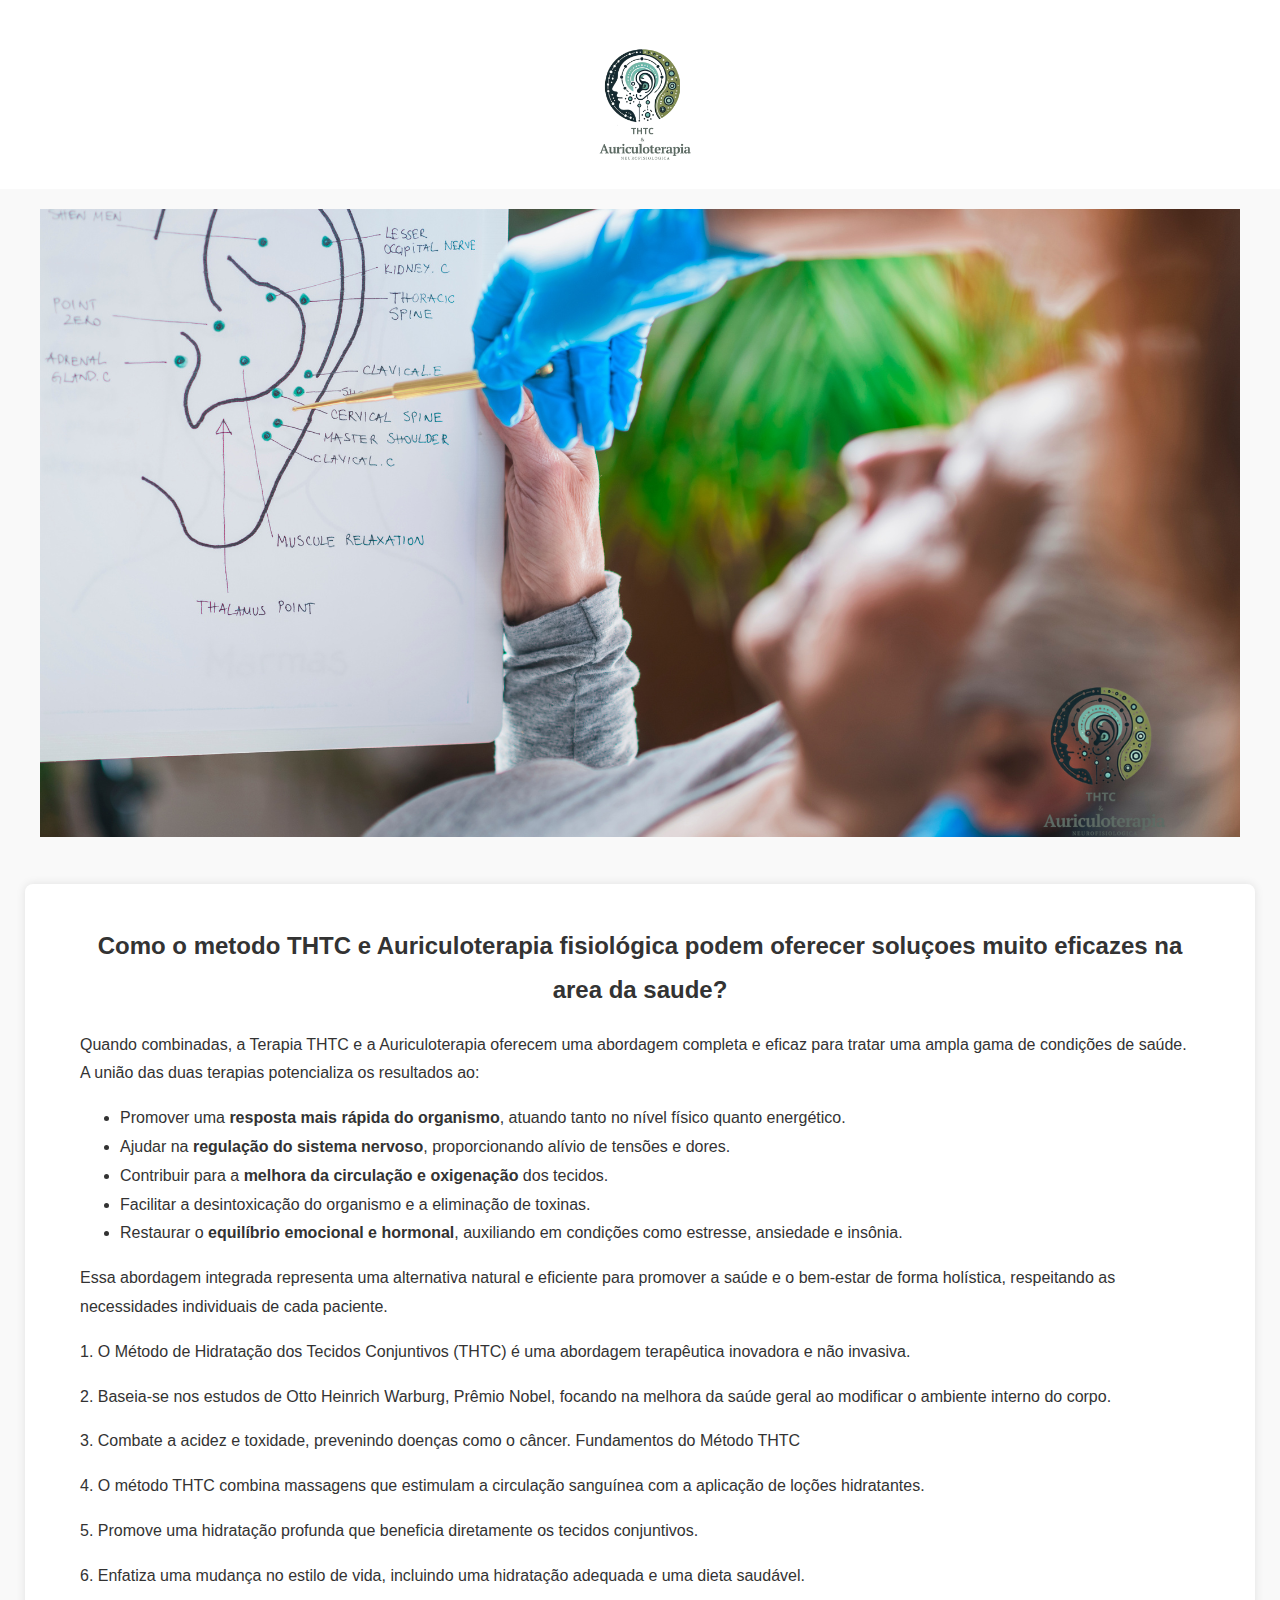
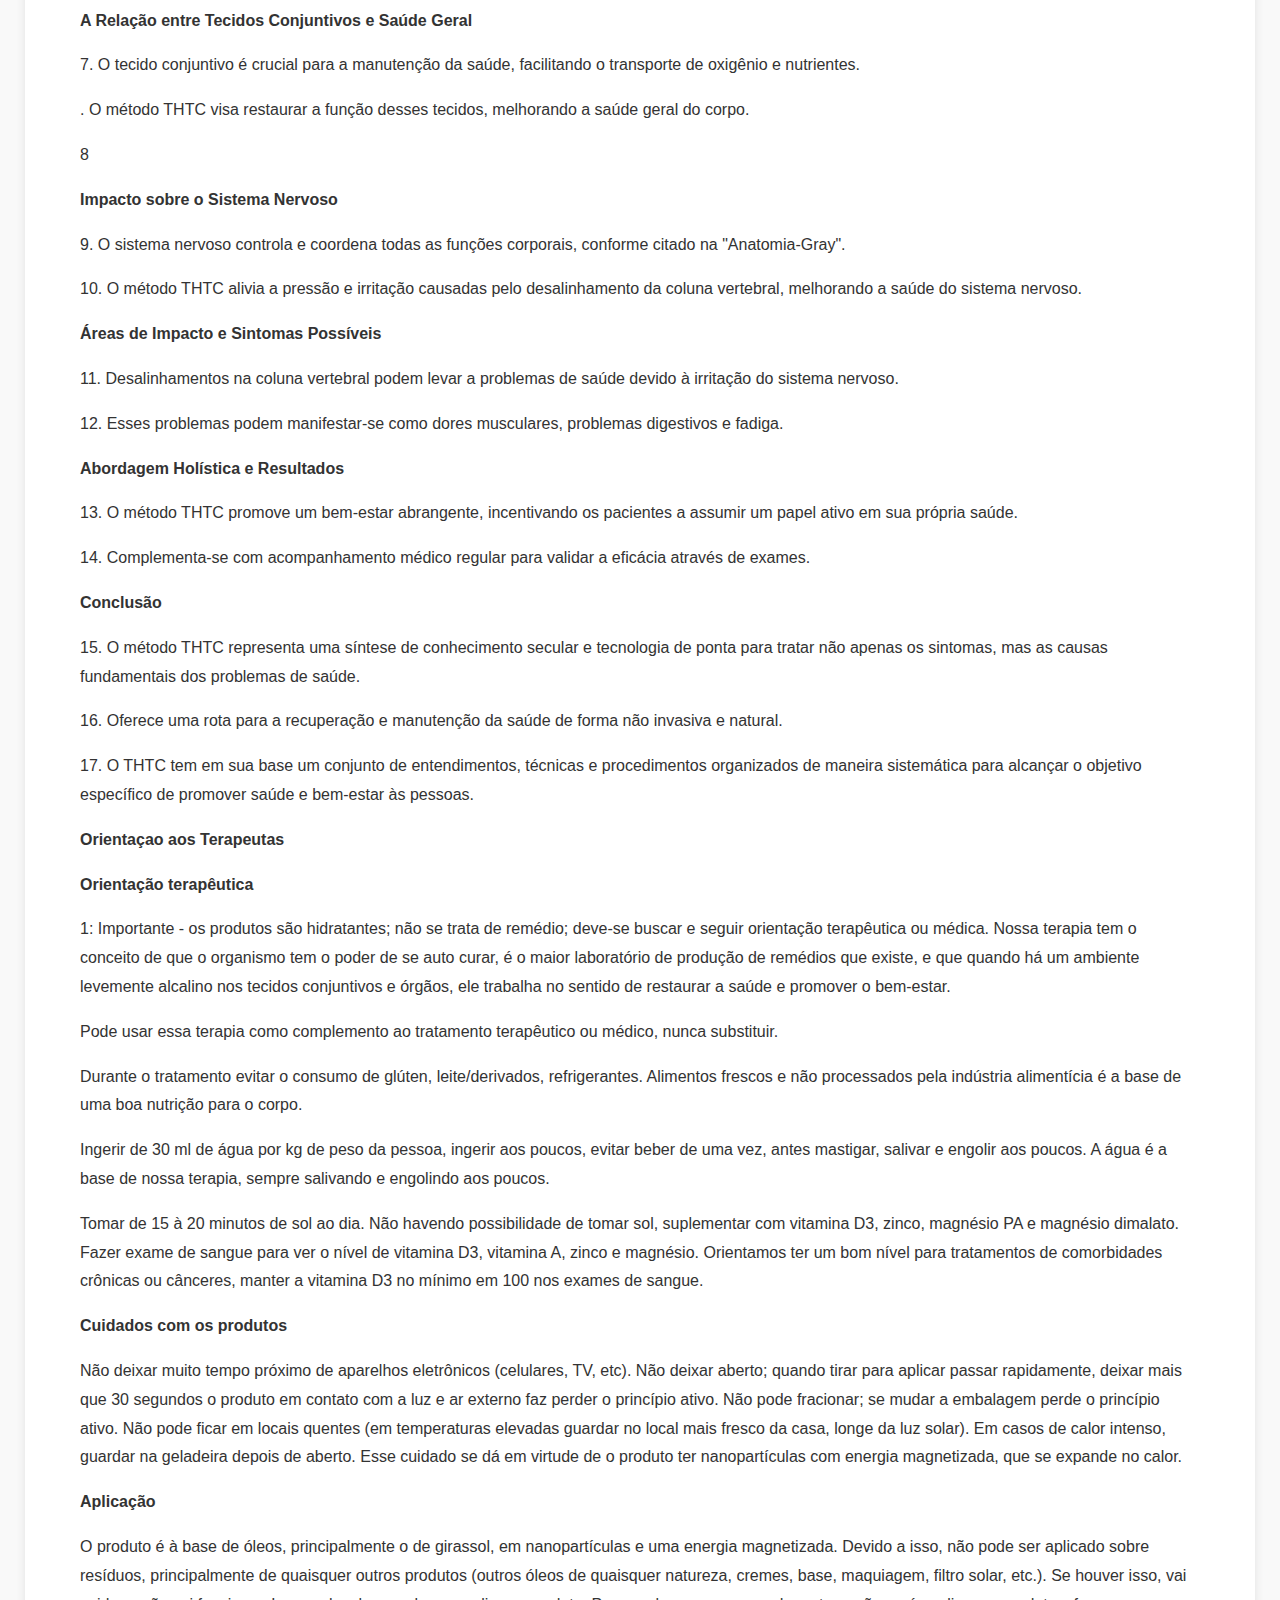
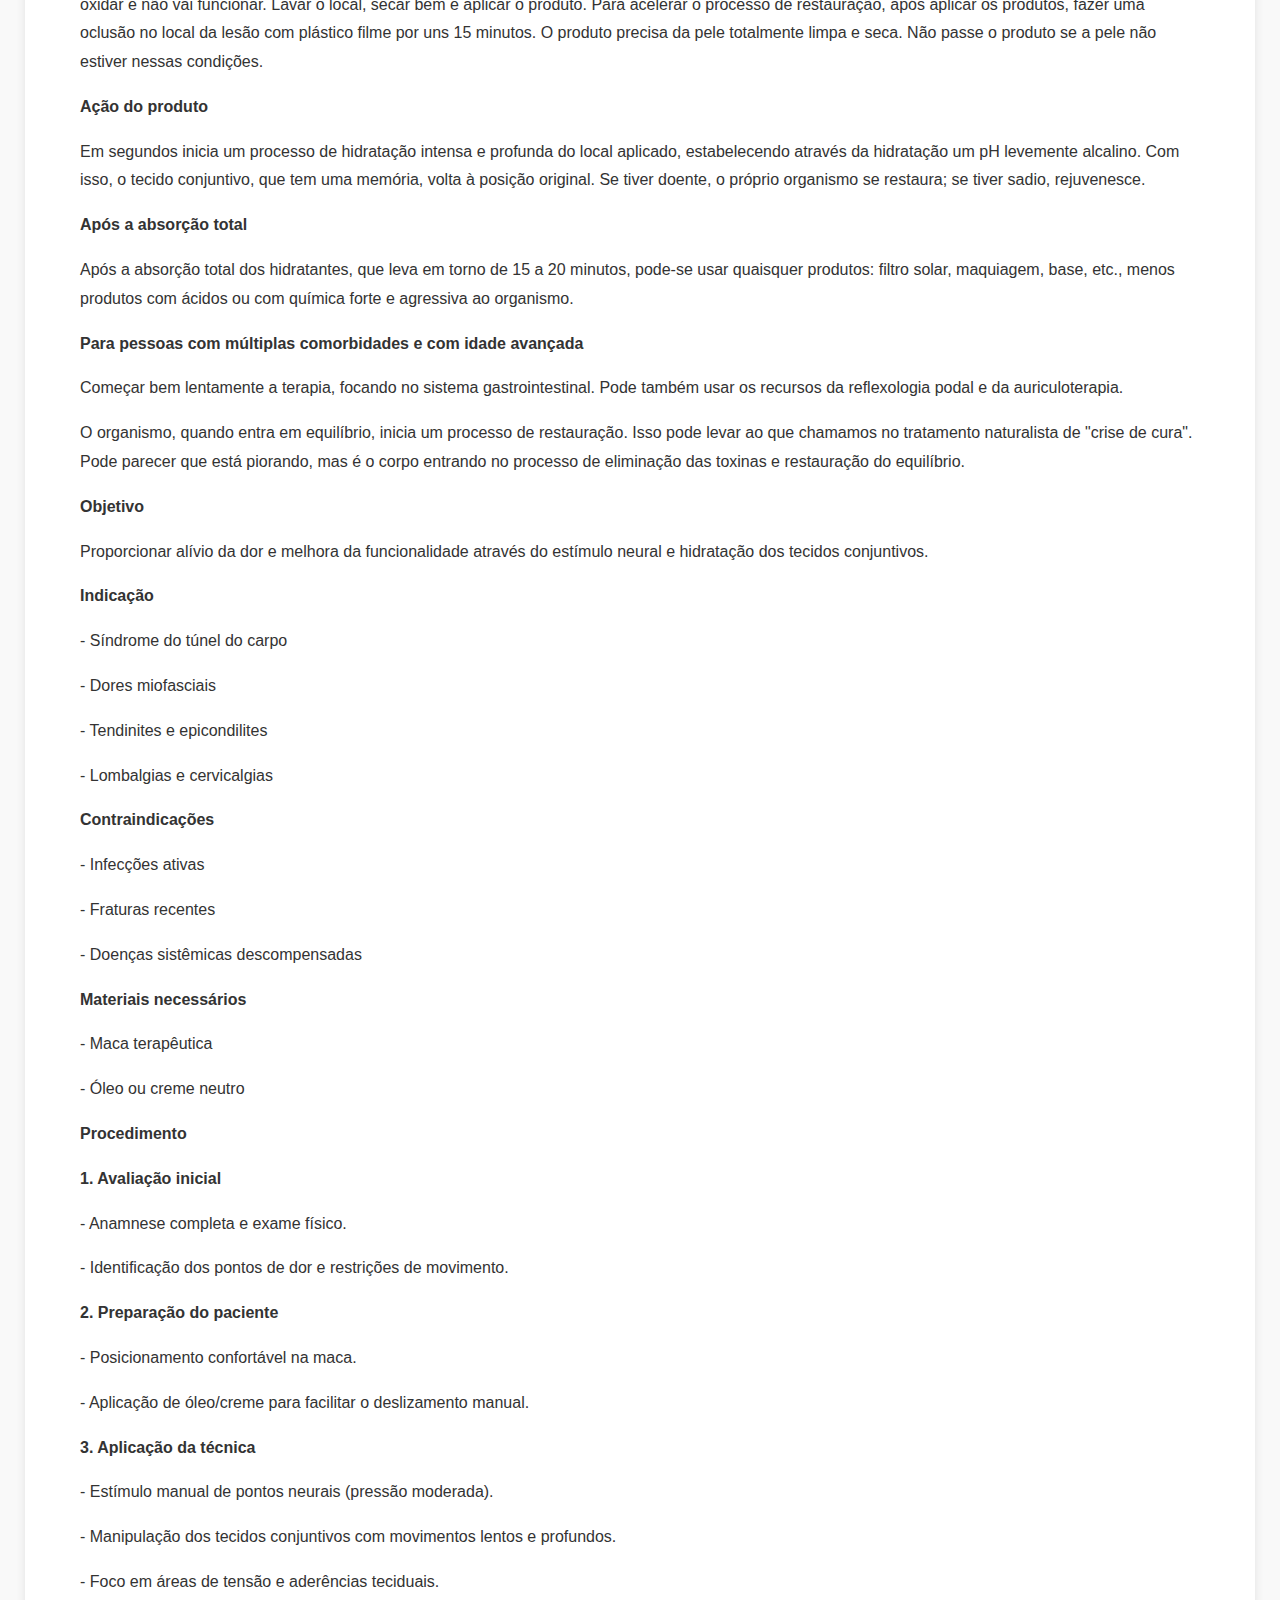
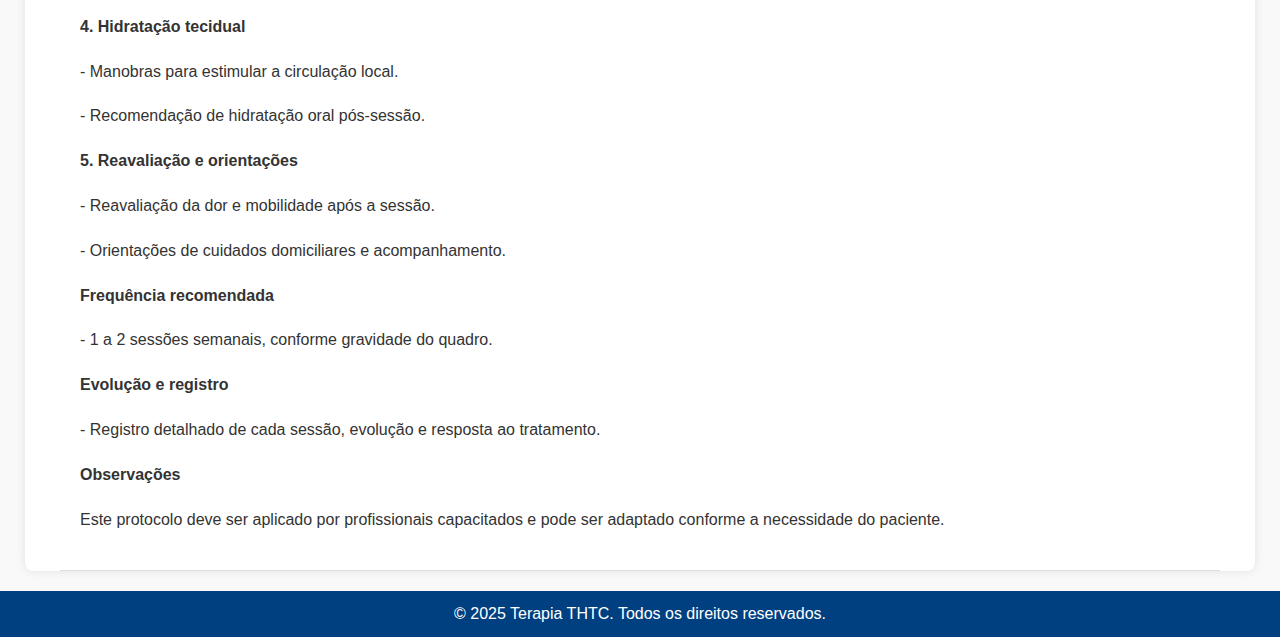
==== index.html @ 4619d81d "Atualizando rotas e criando pastas" ====
<!DOCTYPE html>
<html lang="pt-BR">

<head>
    <meta charset="UTF-8">
    <meta name="viewport" content="width=device-width, initial-scale=1.0">
    <title>Terapia THTC</title>
    <link rel="stylesheet" href="assets/css/styles.css">
</head>

<body>
    <header>
        <div class="banner">
            <img src="assets/imagens/logo.png" alt="Logo THTC">
        </div>
    </header>

    <div class="menu-toggle" onclick="toggleMenu()">&#9776;</div>


    <nav class="menu">
        <ul>
            <li><a href="https://sednembcn.github.io/thtc/">Home</a></li>
            <li><a href="https://sednembcn.github.io/thtc/saude-da-mulher.html">Saúde da Mulher</a>
                <ul>
                    <li><a href="https://sednembcn.github.io/thtc/saude-da-mulher/endometriose.html">Endometriose</a>
                    </li>
                    <li><a href="https://sednembcn.github.io/thtc/saude-da-mulher/cisto-na-mama.html">Cisto na Mama</a>
                    </li>
                    <li><a href="https://sednembcn.github.io/thtc/saude-da-mulher/queda-de-cabelo.html">Queda de
                            Cabelo</a></li>
                    <li><a href="https://sednembcn.github.io/thtc/saude-da-mulher/melasma.html">Melasma</a></li>
                </ul>
            </li>
            <li><a href="https://sednembcn.github.io/thtc/condicoes-respiratorias.html">Condições Respiratórias</a>
                <ul>
                    <li><a href="https://sednembcn.github.io/thtc/condicoes-respiratorias/sinusite.html">Sinusite</a>
                    </li>
                    <li><a href="https://sednembcn.github.io/thtc/condicoes-respiratorias/asmas.html">Asma</a></li>
                    <li><a href="https://sednembcn.github.io/thtc/condicoes-respiratorias/bronquite.html">Bronquite</a>
                    </li>
                </ul>
            </li>
            <li><a href="https://sednembcn.github.io/thtc/saude-mental.html">Saude Mental</a>
                <ul>
                    <li><a href="https://sednembcn.github.io/saude-mental/tdah.html">TDAH</a></li>
                    <li><a href="https://sednembcn.github.io/thtc/autista.html">Autismo</a></li>

                </ul>
            </li>
            <li><a href="https://sednembcn.github.io/thtc/saude-digestiva.html">Saude Digestiva</a>
                <ul>
                    <li><a href="https://sednembcn.github.io/saude-digestiva/estomago.html">Estômago</a></li>
                    <li><a href="https://sednembcn.github.io/saude-digestiva/intestino.html">Intestino</a></li>
                    <li><a href="https://sednembcn.github.io/saude-digestiva/rins.html">Rins</a></li>

                </ul>
            </li>
            <li><a href="https://sednembcn.github.io/thtc/condicoes-neurologicas.html">Condições Neurológicas</a>
                <ul>
                    <li><a href="https://sednembcn.github.io/thtc/condicoes-neurologicas/neuropatia-periferica.html">Neuropatia
                            Periférica</a>
                    </li>

                    <li><a href="https://sednembcn.github.io/thtc/condicoes-neurologicas/spr.html">Síndrome da Pessoa
                            Rigida</a></li>
                </ul>
            </li>
            <li><a href="https://sednembcn.github.io/thtc/musculoesqueleticas.html">Musculoesqueléticas</a>
                <ul>
                    <li><a href="https://sednembcn.github.io/thtc/musculoesqueleticas/bursite.html">Bursite</a></li>
                    <li><a href="https://sednembcn.github.io/thtc/musculoesqueleticas/tunel-do-carpo.html">Túnel do
                            Carpo</a></li>
                    <li><a href="https://sednembcn.github.io/thtc/musculoesqueleticas/artrite.html">Artrite</a></li>

                </ul>
            </li>
        </ul>
    </nav>

    <div class="banner_home">
        <div class="banner_img">
            <img src="assets/imagens/banner-home.png" alt="banner-auriculoterapia">
            <div class="banner_text">
                <h1>THTC & Auriculoterapia Fisiológica</h1>
            </div>
        </div>
    </div>
    <main>

        <section class="intro">
            <h2>Como o metodo THTC e Auriculoterapia fisiológica podem oferecer soluçoes muito eficazes na area
                da saude?</h2>

            <p>Quando combinadas, a Terapia THTC e a Auriculoterapia oferecem uma abordagem completa e eficaz para
                tratar uma ampla gama de condições de saúde. A união das duas terapias potencializa os resultados ao:
            </p>

            <ul>
                <li>Promover uma <strong>resposta mais rápida do organismo</strong>, atuando tanto no nível físico
                    quanto energético.</li>
                <li>Ajudar na <strong>regulação do sistema nervoso</strong>, proporcionando alívio de tensões e dores.
                </li>
                <li>Contribuir para a <strong>melhora da circulação e oxigenação</strong> dos tecidos.</li>
                <li>Facilitar a desintoxicação do organismo e a eliminação de toxinas.</li>
                <li>Restaurar o <strong>equilíbrio emocional e hormonal</strong>, auxiliando em condições como estresse,
                    ansiedade e insônia.</li>
            </ul>

            <p>Essa abordagem integrada representa uma alternativa natural e eficiente para promover a saúde e o
                bem-estar de forma holística, respeitando as necessidades individuais de cada paciente.</p>
            <p>1. O Método de Hidratação dos Tecidos Conjuntivos (THTC) é uma abordagem terapêutica
                inovadora e não invasiva. </p>
            <p>2. Baseia-se nos estudos de Otto Heinrich Warburg, Prêmio Nobel, focando na melhora da
                saúde geral ao modificar o ambiente interno do corpo.</p>
            <p> 3. Combate a acidez e toxidade, prevenindo doenças como o câncer.
                Fundamentos do Método THTC</p>
            <p> 4. O método THTC combina massagens que estimulam a circulação sanguínea com a
                aplicação de loções hidratantes.</p>
            <p>5. Promove uma hidratação profunda que beneficia diretamente os tecidos conjuntivos.</p>
            <p>6. Enfatiza uma mudança no estilo de vida, incluindo uma hidratação adequada e uma dieta
                saudável.</p>

            <p><strong>A Relação entre Tecidos Conjuntivos e Saúde Geral</strong></p>
            <p>7. O tecido conjuntivo é crucial para a manutenção da saúde, facilitando o transporte de
                oxigênio e nutrientes.</p>
            <p>. O método THTC visa restaurar a função desses tecidos, melhorando a saúde geral do
                corpo.</p>8
            <p><strong>Impacto sobre o Sistema Nervoso</strong></p>
            <p>9. O sistema nervoso controla e coordena todas as funções corporais, conforme citado na
                "Anatomia-Gray".</p>
            <p>10. O método THTC alivia a pressão e irritação causadas pelo desalinhamento da coluna
                vertebral, melhorando a saúde do sistema nervoso.</p>
            <p><strong>Áreas de Impacto e Sintomas Possíveis</strong></p>
            <p>11. Desalinhamentos na coluna vertebral podem levar a problemas de saúde devido à
                irritação do sistema nervoso.</p>
            <p>12. Esses problemas podem manifestar-se como dores musculares, problemas digestivos e
                fadiga.</p>
            <p><strong>Abordagem Holística e Resultados</strong></p>
            <p>13. O método THTC promove um bem-estar abrangente, incentivando os pacientes a
                assumir um papel ativo em sua própria saúde.</p>
            <p>14. Complementa-se com acompanhamento médico regular para validar a eficácia através
                de exames.</p>
            <p><strong>Conclusão</strong></p>
            <p>15. O método THTC representa uma síntese de conhecimento secular e tecnologia de ponta
                para tratar não apenas os sintomas, mas as causas fundamentais dos problemas de saúde.</p>
            <p>16. Oferece uma rota para a recuperação e manutenção da saúde de forma não invasiva e
                natural.</p>
            <p>17. O THTC tem em sua base um conjunto de entendimentos, técnicas e procedimentos
                organizados de maneira sistemática para alcançar o objetivo específico de promover saúde
                e bem-estar às pessoas.</p>
            <p><strong>Orientaçao aos Terapeutas</strong></p>
            <p><strong>Orientação terapêutica</strong></p>

            <p>1: Importante - os produtos são hidratantes; não se trata de remédio; deve-se buscar e seguir orientação
                terapêutica ou médica. Nossa terapia tem o conceito de que o organismo tem o poder de se auto curar, é o
                maior laboratório de produção de remédios que existe, e que quando há um ambiente levemente alcalino nos
                tecidos conjuntivos e órgãos, ele trabalha no sentido de restaurar a saúde e promover o bem-estar.</p>

            <p>Pode usar essa terapia como complemento ao tratamento terapêutico ou médico, nunca substituir.</p>

            <p>Durante o tratamento evitar o consumo de glúten, leite/derivados, refrigerantes. Alimentos frescos e não
                processados pela indústria alimentícia é a base de uma boa nutrição para o corpo.</p>

            <p>Ingerir de 30 ml de água por kg de peso da pessoa, ingerir aos poucos, evitar beber de uma vez, antes
                mastigar, salivar e engolir aos poucos. A água é a base de nossa terapia, sempre salivando e engolindo
                aos poucos.</p>

            <p>Tomar de 15 à 20 minutos de sol ao dia. Não havendo possibilidade de tomar sol, suplementar com vitamina
                D3, zinco, magnésio PA e magnésio dimalato. Fazer exame de sangue para ver o nível de vitamina D3,
                vitamina A, zinco e magnésio. Orientamos ter um bom nível para tratamentos de comorbidades crônicas ou
                cânceres, manter a vitamina D3 no mínimo em 100 nos exames de sangue.</p>

            <p><strong>Cuidados com os produtos</strong></p>

            <p>Não deixar muito tempo próximo de aparelhos eletrônicos (celulares, TV, etc). Não deixar aberto; quando
                tirar para aplicar passar rapidamente, deixar mais que 30 segundos o produto em contato com a luz e ar
                externo faz perder o princípio ativo. Não pode fracionar; se mudar a embalagem perde o princípio ativo.
                Não pode ficar em locais quentes (em temperaturas elevadas guardar no local mais fresco da casa, longe
                da luz solar). Em casos de calor intenso, guardar na geladeira depois de aberto. Esse cuidado se dá em
                virtude de o produto ter nanopartículas com energia magnetizada, que se expande no calor.</p>

            <p><strong>Aplicação</strong></p>

            <p>O produto é à base de óleos, principalmente o de girassol, em nanopartículas e uma energia magnetizada.
                Devido a isso, não pode ser aplicado sobre resíduos, principalmente de quaisquer outros produtos (outros
                óleos de quaisquer natureza, cremes, base, maquiagem, filtro solar, etc.). Se houver isso, vai oxidar e
                não vai funcionar. Lavar o local, secar bem e aplicar o produto. Para acelerar o processo de
                restauração, após aplicar os produtos, fazer uma oclusão no local da lesão com plástico filme por uns 15
                minutos. O produto precisa da pele totalmente limpa e seca. Não passe o produto se a pele não estiver
                nessas condições.</p>

            <p><strong>Ação do produto</strong></p>

            <p>Em segundos inicia um processo de hidratação intensa e profunda do local aplicado, estabelecendo através
                da hidratação um pH levemente alcalino. Com isso, o tecido conjuntivo, que tem uma memória, volta à
                posição original. Se tiver doente, o próprio organismo se restaura; se tiver sadio, rejuvenesce.</p>

            <p><strong>Após a absorção total</strong></p>

            <p>Após a absorção total dos hidratantes, que leva em torno de 15 a 20 minutos, pode-se usar quaisquer
                produtos: filtro solar, maquiagem, base, etc., menos produtos com ácidos ou com química forte e
                agressiva ao organismo.</p>

            <p><strong>Para pessoas com múltiplas comorbidades e com idade avançada</strong></p>

            <p>Começar bem lentamente a terapia, focando no sistema gastrointestinal. Pode também usar os recursos da
                reflexologia podal e da auriculoterapia.</p>

            <p>O organismo, quando entra em equilíbrio, inicia um processo de restauração. Isso pode levar ao que
                chamamos no tratamento naturalista de "crise de cura". Pode parecer que está piorando, mas é o corpo
                entrando no processo de eliminação das toxinas e restauração do equilíbrio.</p>

            <p><strong>Objetivo</strong></p>

            <p>Proporcionar alívio da dor e melhora da funcionalidade através do estímulo neural e hidratação dos
                tecidos conjuntivos.</p>

            <p><strong>Indicação</strong></p>

            <p>- Síndrome do túnel do carpo</p>
            <p>- Dores miofasciais</p>
            <p>- Tendinites e epicondilites</p>
            <p>- Lombalgias e cervicalgias</p>

            <p><strong>Contraindicações</strong></p>

            <p>- Infecções ativas</p>
            <p>- Fraturas recentes</p>
            <p>- Doenças sistêmicas descompensadas</p>

            <p><strong>Materiais necessários</strong></p>

            <p>- Maca terapêutica</p>
            <p>- Óleo ou creme neutro</p>

            <p><strong>Procedimento</strong></p>

            <p><strong>1. Avaliação inicial</strong></p>
            <p>- Anamnese completa e exame físico.</p>
            <p>- Identificação dos pontos de dor e restrições de movimento.</p>

            <p><strong>2. Preparação do paciente</strong></p>
            <p>- Posicionamento confortável na maca.</p>
            <p>- Aplicação de óleo/creme para facilitar o deslizamento manual.</p>

            <p><strong>3. Aplicação da técnica</strong></p>
            <p>- Estímulo manual de pontos neurais (pressão moderada).</p>
            <p>- Manipulação dos tecidos conjuntivos com movimentos lentos e profundos.</p>
            <p>- Foco em áreas de tensão e aderências teciduais.</p>

            <p><strong>4. Hidratação tecidual</strong></p>
            <p>- Manobras para estimular a circulação local.</p>
            <p>- Recomendação de hidratação oral pós-sessão.</p>

            <p><strong>5. Reavaliação e orientações</strong></p>
            <p>- Reavaliação da dor e mobilidade após a sessão.</p>
            <p>- Orientações de cuidados domiciliares e acompanhamento.</p>

            <p><strong>Frequência recomendada</strong></p>

            <p>- 1 a 2 sessões semanais, conforme gravidade do quadro.</p>

            <p><strong>Evolução e registro</strong></p>

            <p>- Registro detalhado de cada sessão, evolução e resposta ao tratamento.</p>

            <p><strong>Observações</strong></p>

            <p>Este protocolo deve ser aplicado por profissionais capacitados e pode ser adaptado conforme a necessidade
                do paciente.</p>

        </section>
    </main>



    <footer>
        <p>© 2025 Terapia THTC. Todos os direitos reservados.</p>
    </footer>

    <script>
        function toggleMenu() {
            var menu = document.querySelector('nav ul');
            menu.classList.toggle('active'); // Alterna a classe 'active' para mostrar/ocultar o menu
        }

        // Adiciona evento de clique para os links do menu
        document.querySelectorAll('nav ul li > a').forEach(item => {
            item.addEventListener('click', function (event) {
                // Previne o comportamento padrão do link
                event.preventDefault();

                // Fecha outros submenus
                document.querySelectorAll('nav ul li').forEach(li => {
                    if (li !== this.parentElement) {
                        li.classList.remove('active');
                    }
                });

                // Alterna a classe 'active' para o submenu atual
                const submenu = this.nextElementSibling;
                if (submenu) {
                    this.parentElement.classList.toggle('active');
                }
            });
        });
    </script>

</body>

</html>
---- assets/css/styles.css ----
/* Estilo global */
body {
    font-family: Arial, sans-serif;
    margin: 0;
    padding: 0;
    line-height: 1.6;
    color: #333;
    background-color: #f9f9f9;
}

h1,
h2 {
    text-align: center;
}

/* Seções */
section.intro {
    margin: 20px;
    line-height: 1.8;
}

/* Cabeçalho */
header {
    background-color: #ffffff;
    padding: 20px 10px;
    text-align: center;
}

header .banner img {
    max-width: 250px;
    height: auto;
}

.banner_home {
    text-align: center;
    padding: 20px 0;
}

.banner_img img {
    max-width: 100%;
    height: auto;
}

/* Texto do Banner */
.banner_text {
    position: absolute;
    top: 100%;
    left: 50%;
    transform: translate(-50%, -50%);
    background-color: rgba(0, 0, 0, 0.5);
    color: white;
    padding: 20px;
    text-align: center;
}

/* Menu de navegação */
nav {
    background: #0066cc;
    color: #fff;
    padding: 10px 0;
}

nav ul {
    list-style: none;
    padding: 0;
    margin: 0;
    display: flex;
    justify-content: center;
}

nav ul li {
    position: relative;
}

nav ul li a {
    color: #fff;
    text-decoration: none;
    padding: 10px 15px;
    display: block;
}

nav ul li a:hover {
    background: #5098d3a8;
}

/* Submenu */
nav ul li ul {
    display: none;
    /* Oculta os submenus por padrão */
    position: absolute;
    /* Para que eles apareçam abaixo do item pai */
    background: #004080;
    /* Cor de fundo do submenu */
    list-style: none;
    padding: 0;
    margin: 0;
    z-index: 1000;
    /* Para garantir que o submenu fique acima de outros elementos */
}

/* Comportamento do submenu ao clicar */
nav ul li a {
    cursor: pointer;
    /* Muda o cursor para indicar que é clicável */
}

/* Exibe o submenu ao clicar */
nav ul li.active>ul {
    display: block;
    /* Exibe o submenu quando a classe 'active' está presente */
}

nav ul li ul li {
    width: 100%;
    /* Garante que o submenu ocupe toda a largura */
    text-align: left;
    /* Alinha o texto à esquerda */
    padding: 10px;
    /* Espaçamento interno */
    line-height: 1.5;
    /* Aumenta o espaço entre os itens do submenu */
}


/* Conteúdo principal */
main {
    max-width: 1200px;
    margin: 20px auto;
    padding: 0 15px;
    background: #fff;
    border-radius: 8px;
    box-shadow: 0 0 10px rgba(0, 0, 0, 0.1);
}

main .intro {
    padding: 20px;
    border-bottom: 1px solid #ddd;
}

main .protocol,
main .recommendations {
    padding: 20px;
}

/* Galeria de vídeos e imagens */
.gallery {
    padding: 20px;
}

.gallery .category {
    margin-bottom: 20px;
}

.gallery h3 {
    margin-bottom: 10px;
    color: #004080;
}

.gallery video,
.gallery img {
    max-width: 100%;
    display: block;
    margin: 0 auto;
}

/* Rodapé */
footer {
    text-align: center;
    background: #004080;
    color: #fff;
    padding: 10px 0;
    margin-top: 20px;
}

footer p {
    margin: 0;
}

/* Menu Hambúrguer */
.menu {
    display: none;
    flex-direction: column;
    width: 100%;
    background-color: #004080;
    position: absolute;
    top: 60px;
    left: 0;
}

.menu ul {
    flex-direction: column;
    width: 100%;
}

.menu.active {
    display: flex;
}

.menu ul li {
    width: 100%;
    text-align: center;
    padding: 10px 0;
    border-bottom: 1px solid #ddd;
}

.menu ul li a {
    font-size: 18px;
    padding: 10px;
}

/* Estilos do menu hambúrguer */
.menu-toggle {
    display: none;
    font-size: 30px;
    cursor: pointer;
    position: absolute;
    top: 20px;
    right: 20px;
    z-index: 1000;
}

/* Estilo do menu para telas menores */
@media screen and (max-width: 768px) {
    .menu-toggle {
        display: block;
        /* Mostra o botão do menu */
    }

    .menu {
        display: none;
        /* Oculta o menu por padrão */
        flex-direction: column;
        width: 100%;
        background-color: #004080;
        position: absolute;
        top: 60px;
        /* Ajuste conforme necessário */
        left: 0;
        z-index: 1000;
        /* Para garantir que o menu fique acima de outros elementos */
    }

    .menu.active {
        display: flex;
        /* Exibe o menu quando ativo */
    }

    .menu ul {
        flex-direction: column;
        width: 100%;
        padding: 0;
        /* Remove o padding */
        margin: 0;
        /* Remove a margem */
    }

    .menu ul li {
        width: 100%;
        text-align: center;
        padding: 10px 0;
        border-bottom: 1px solid #ddd;
    }

    .menu ul li a {
        font-size: 18px;
        padding: 10px;
        display: block;
        /* Garante que o link ocupe toda a área do item */
    }

    nav ul {
        flex-direction: column;
        /* Muda a direção para coluna em dispositivos móveis */
    }

    nav ul li {
        width: 100%;
        /* Garante que os itens do menu ocupem toda a largura */
    }

    nav ul li ul {
        position: static;
        /* Muda a posição para que o submenu fique abaixo do item pai */
    }

}

/* Banner Text */
.banner_text {
    display: none;
    /* Certifique-se de que isso esteja correto */
}
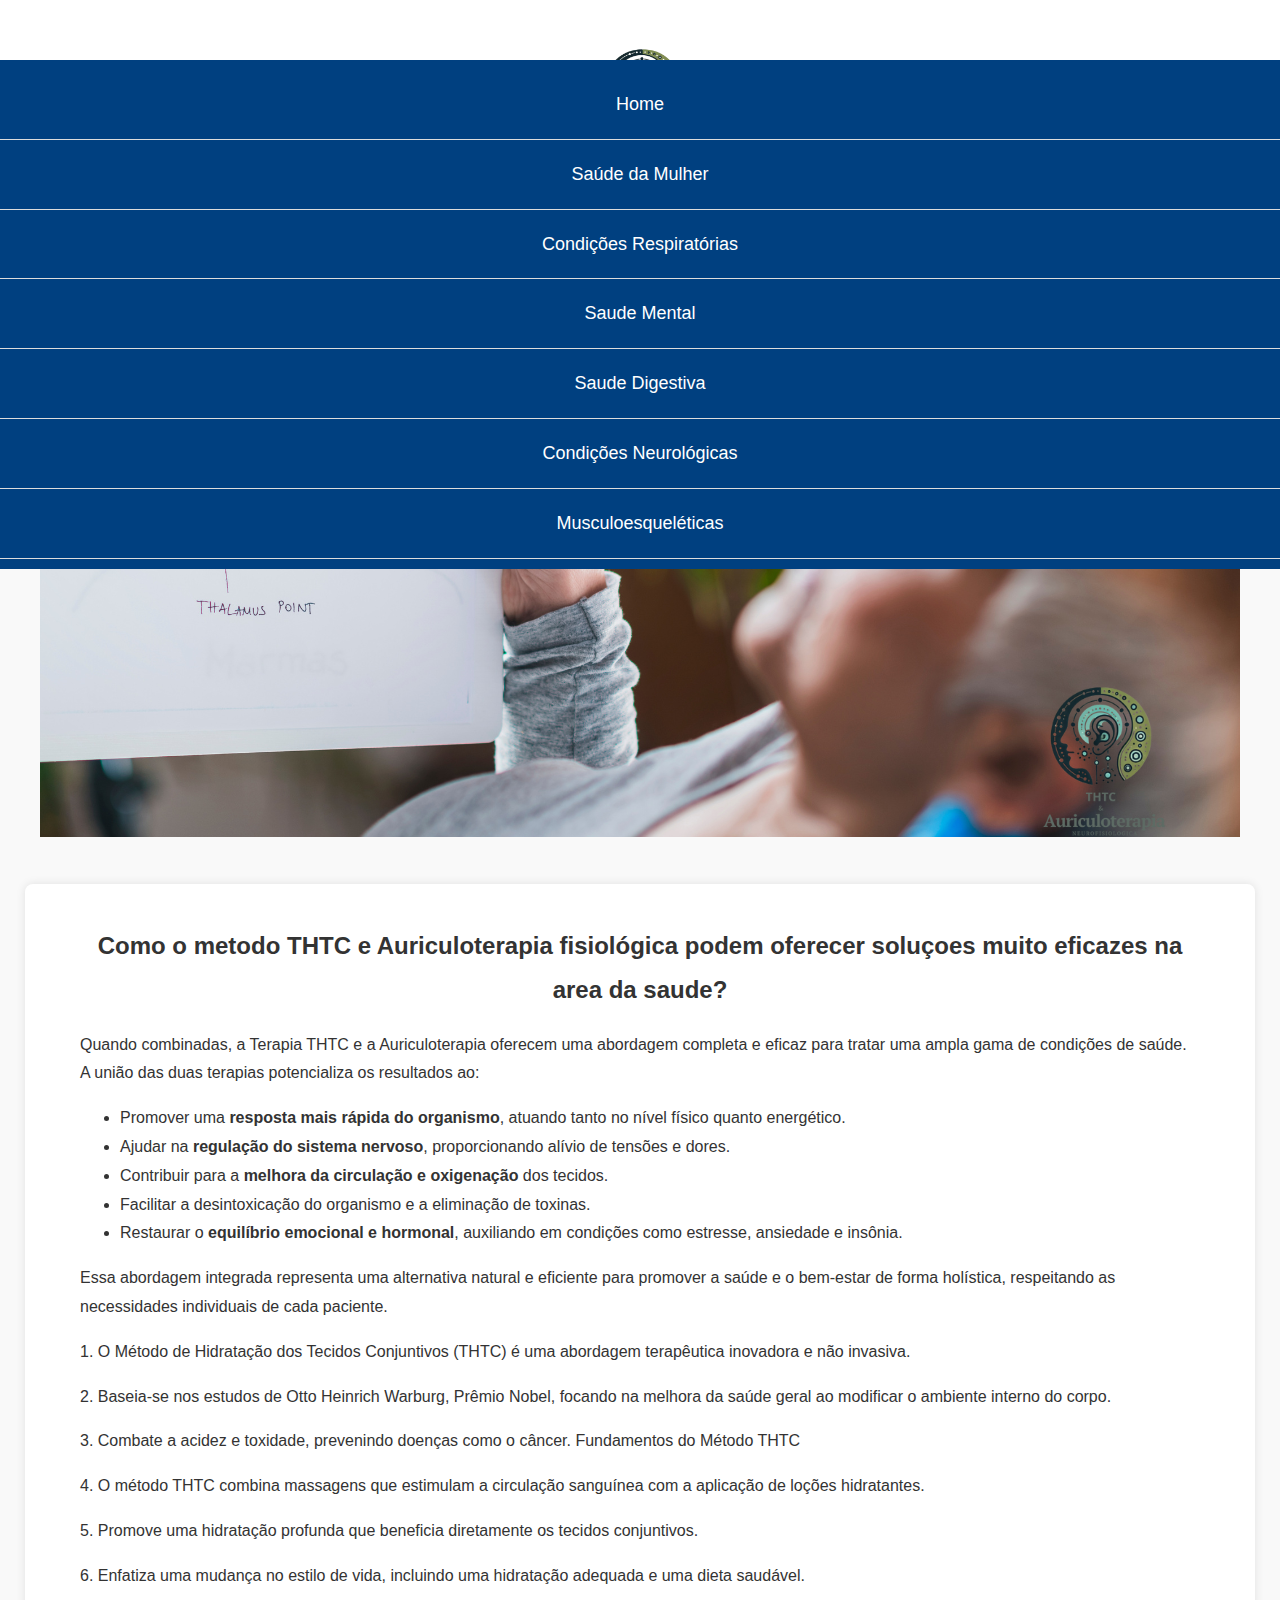
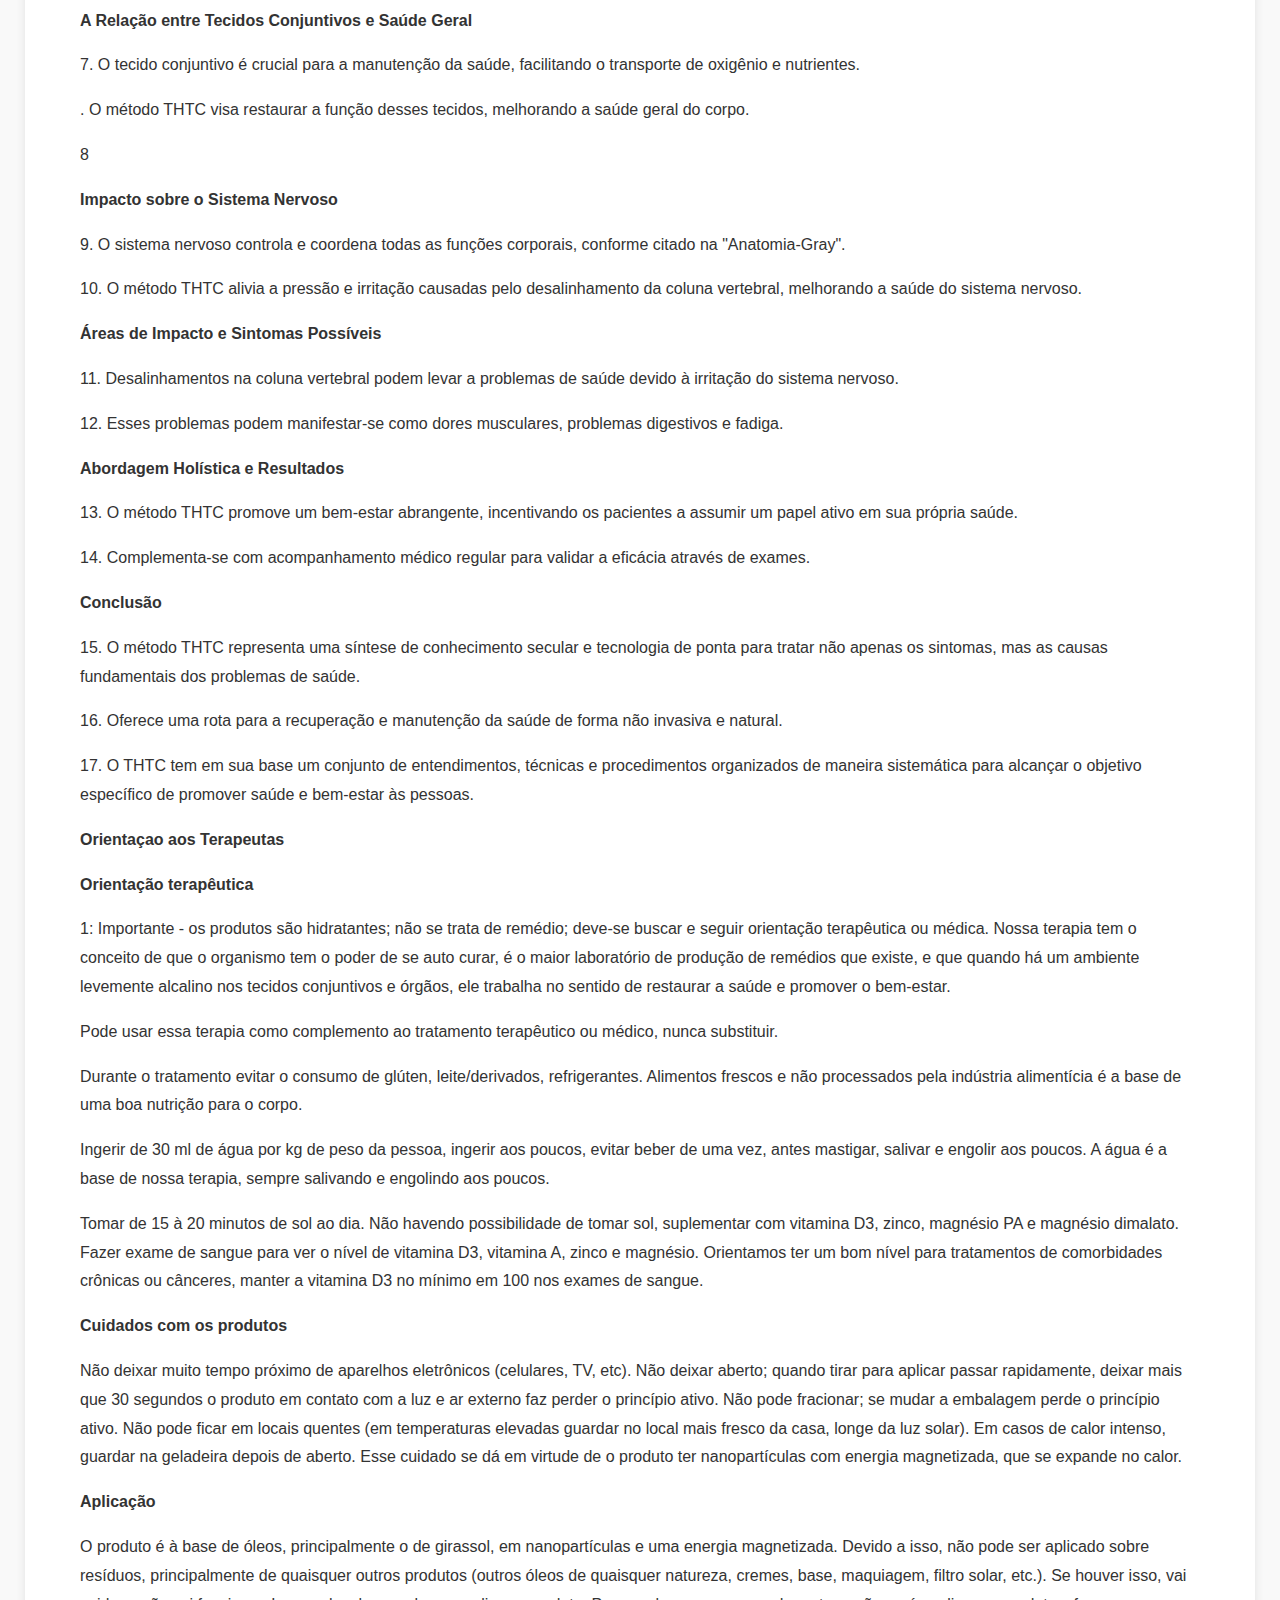
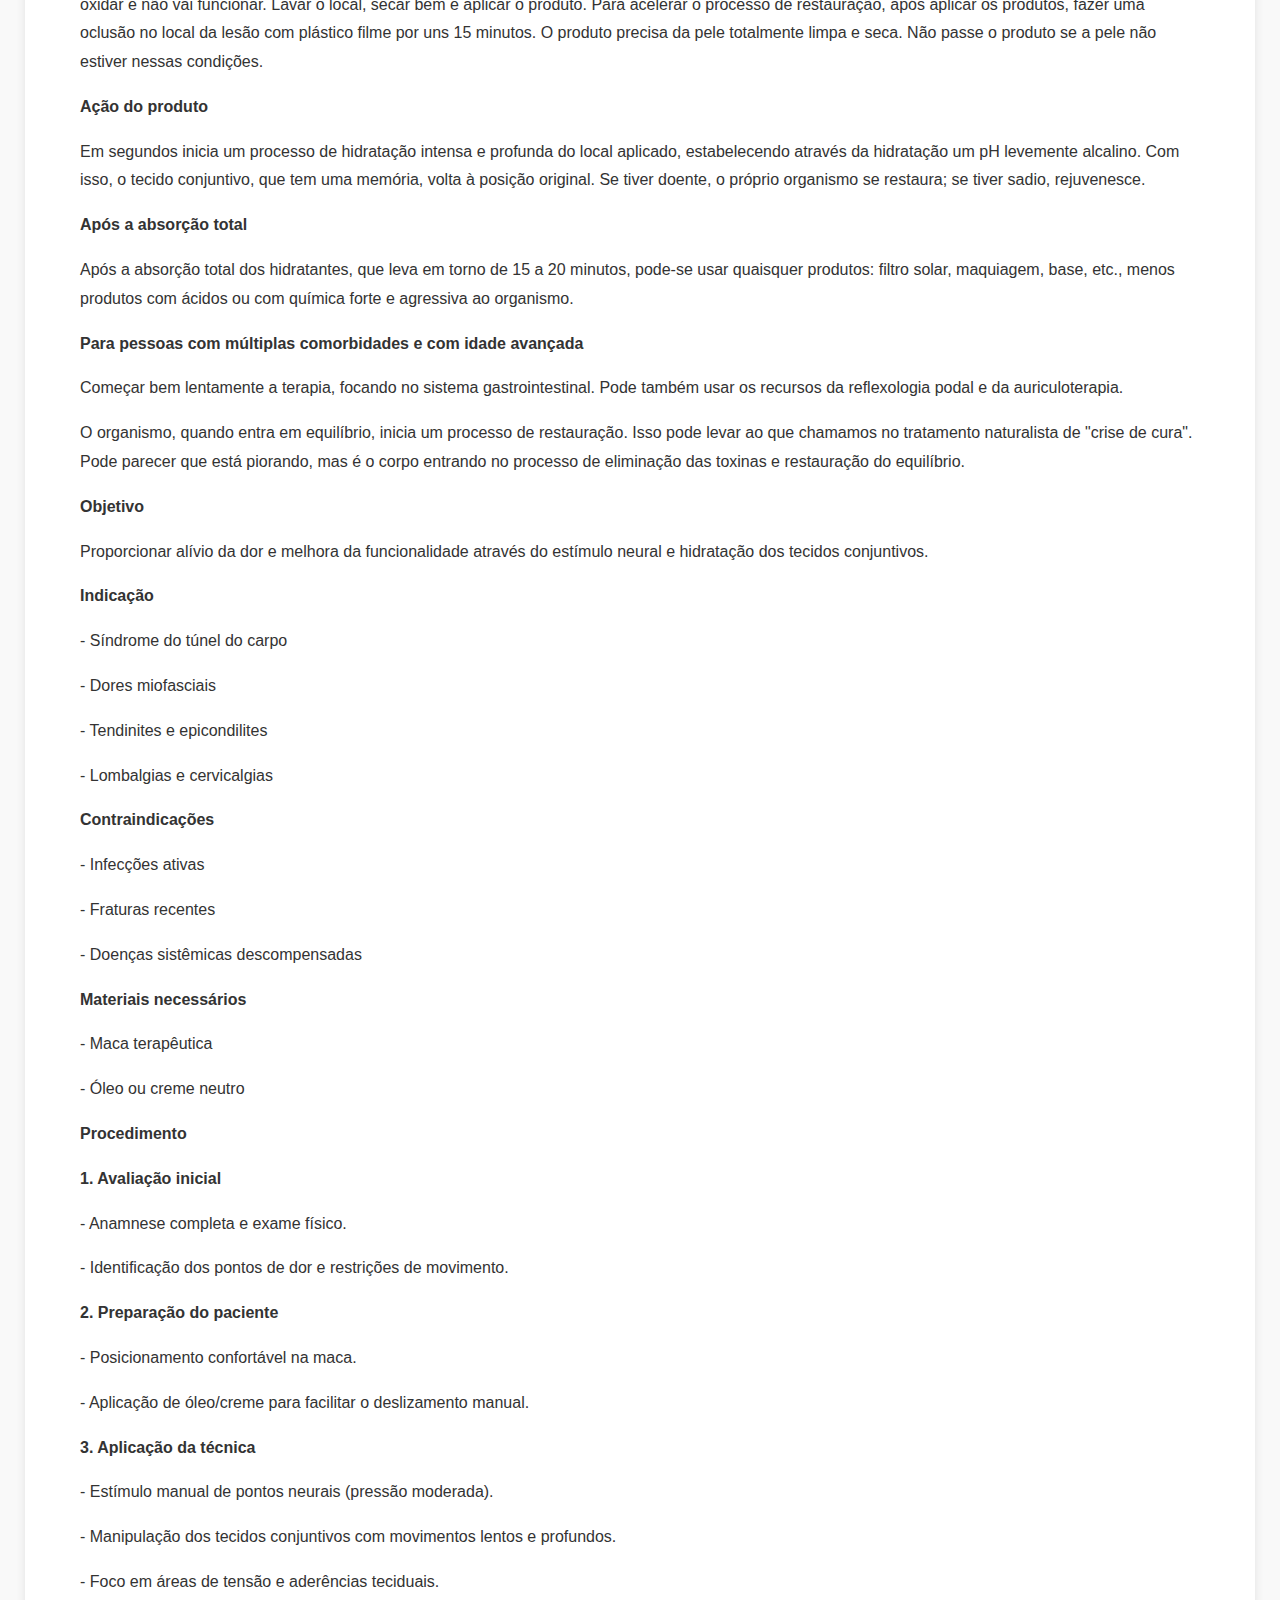
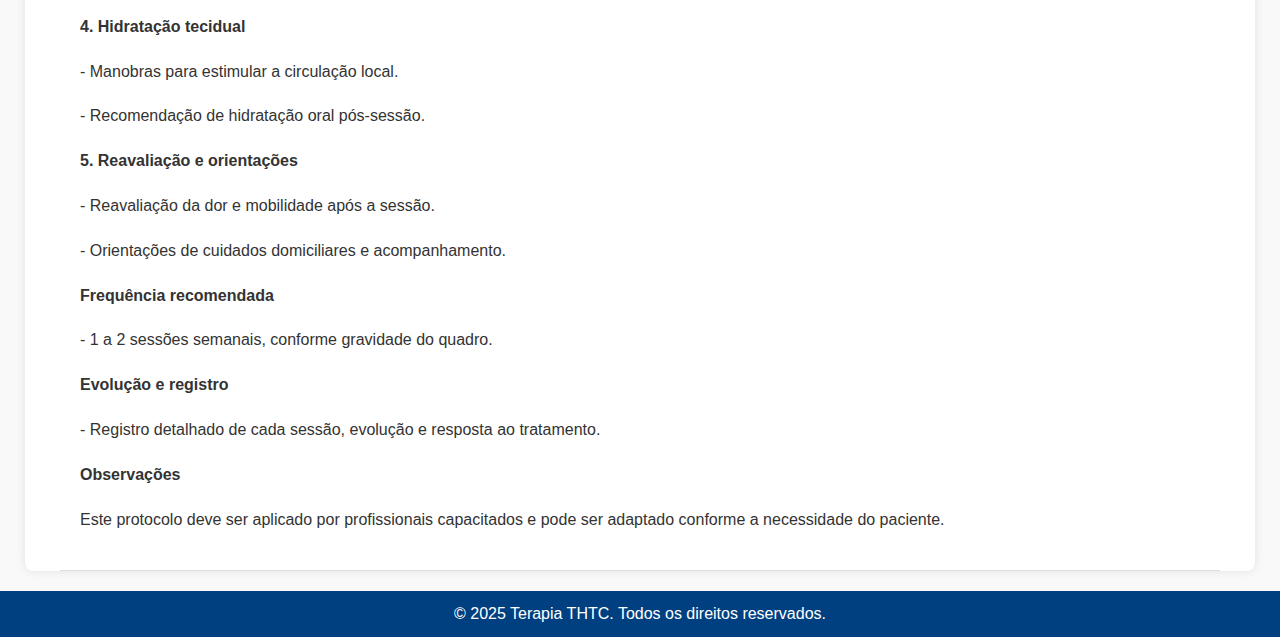
==== commit c2d931bc: "Atualizando rotas e criando pastas" ====
--- a/index.html
+++ b/index.html
@@ -281,7 +281,7 @@
 
     <script>
         function toggleMenu() {
-            var menu = document.querySelector('nav ul');
+            var menu = document.querySelector('menu');
             menu.classList.toggle('active'); // Alterna a classe 'active' para mostrar/ocultar o menu
         }
 
--- a/assets/css/styles.css
+++ b/assets/css/styles.css
@@ -178,7 +178,7 @@
 
 /* Menu Hambúrguer */
 .menu {
-    display: none;
+    display: flex;
     flex-direction: column;
     width: 100%;
     background-color: #004080;
@@ -227,7 +227,7 @@
     }
 
     .menu {
-        display: none;
+        display: block;
         /* Oculta o menu por padrão */
         flex-direction: column;
         width: 100%;
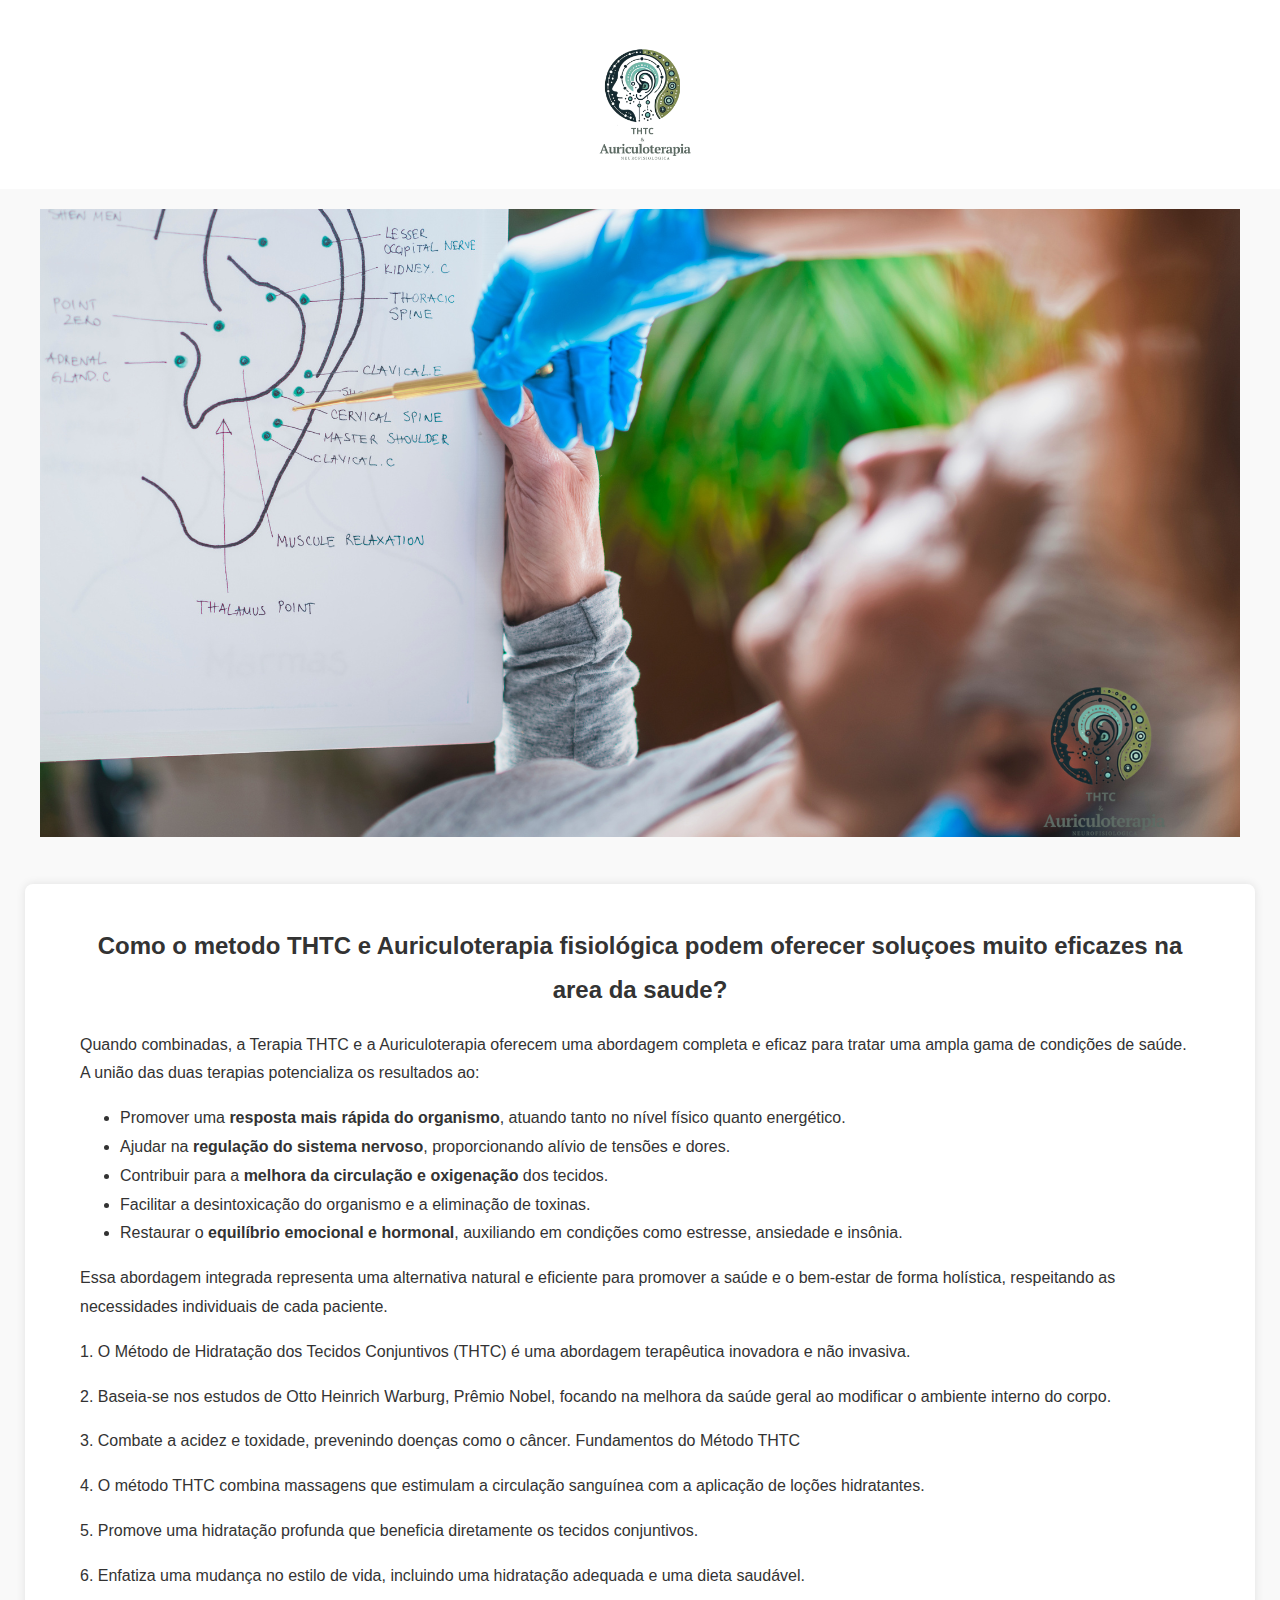
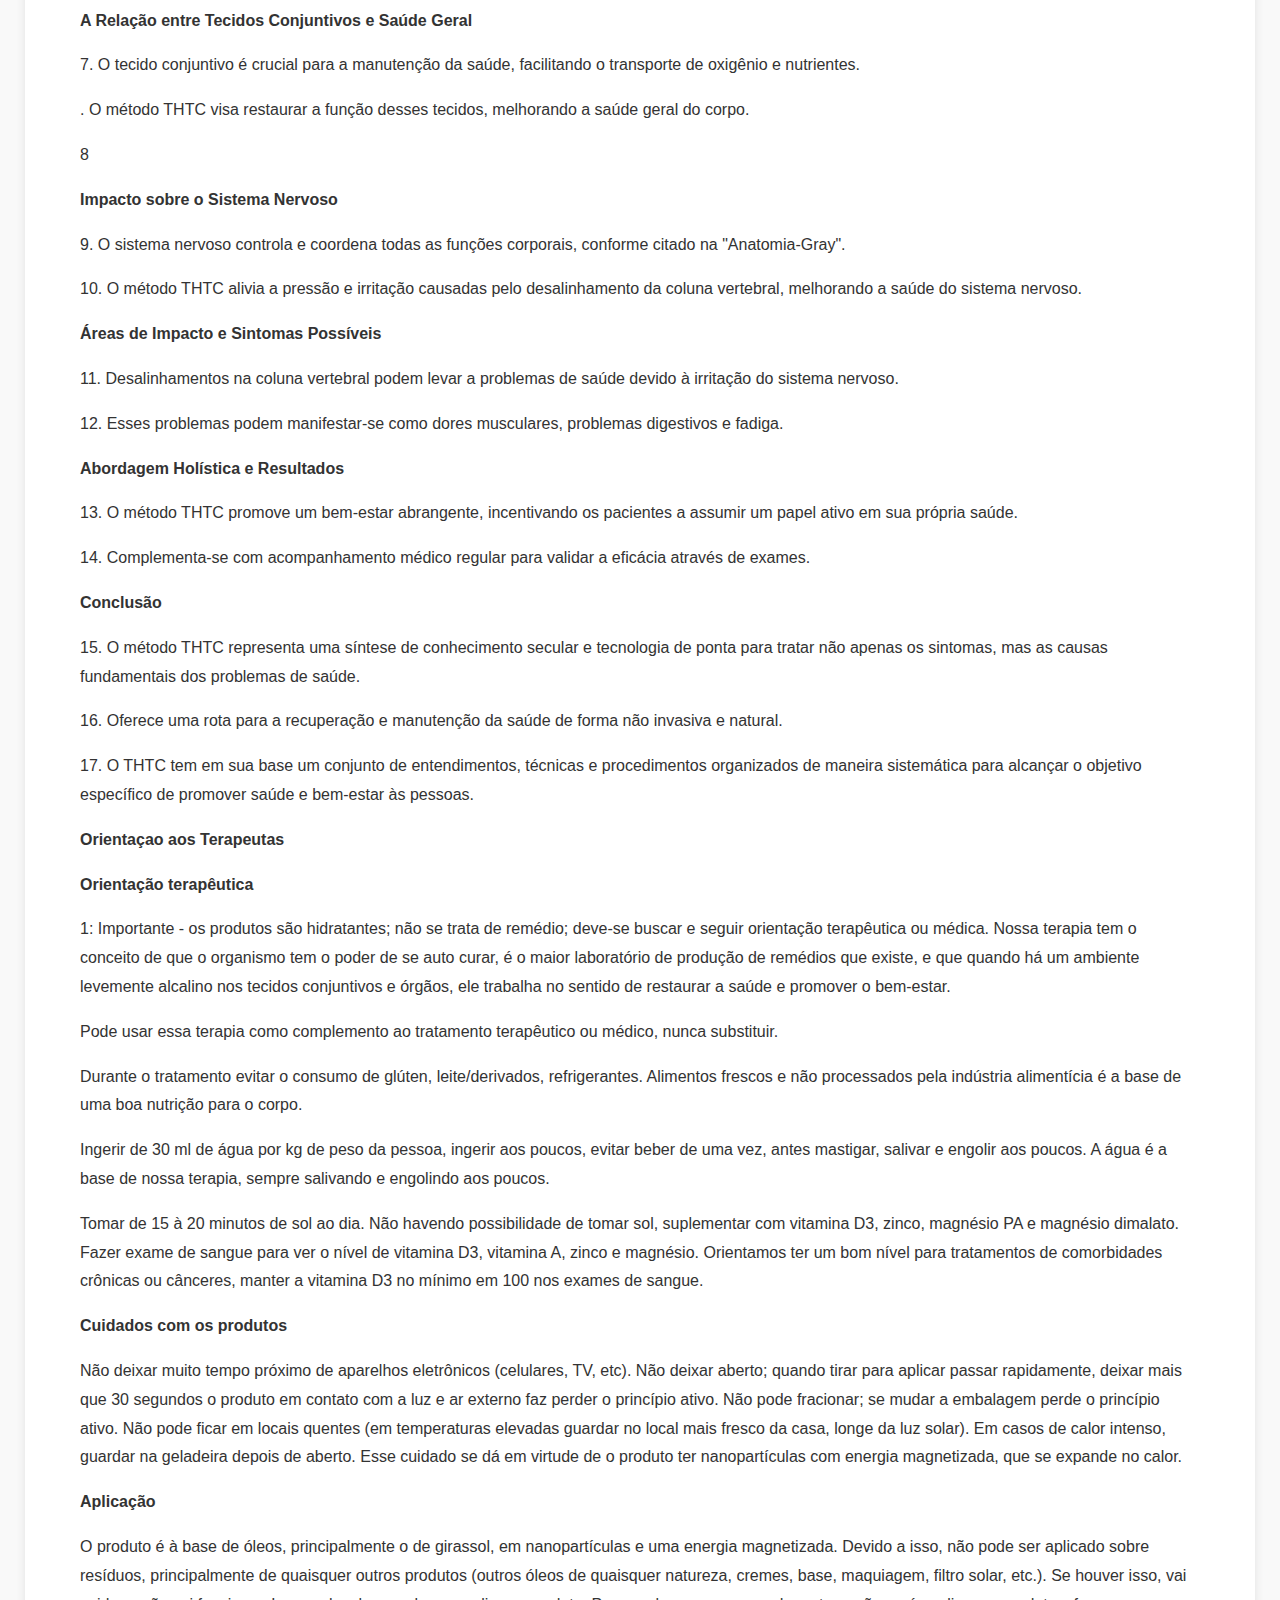
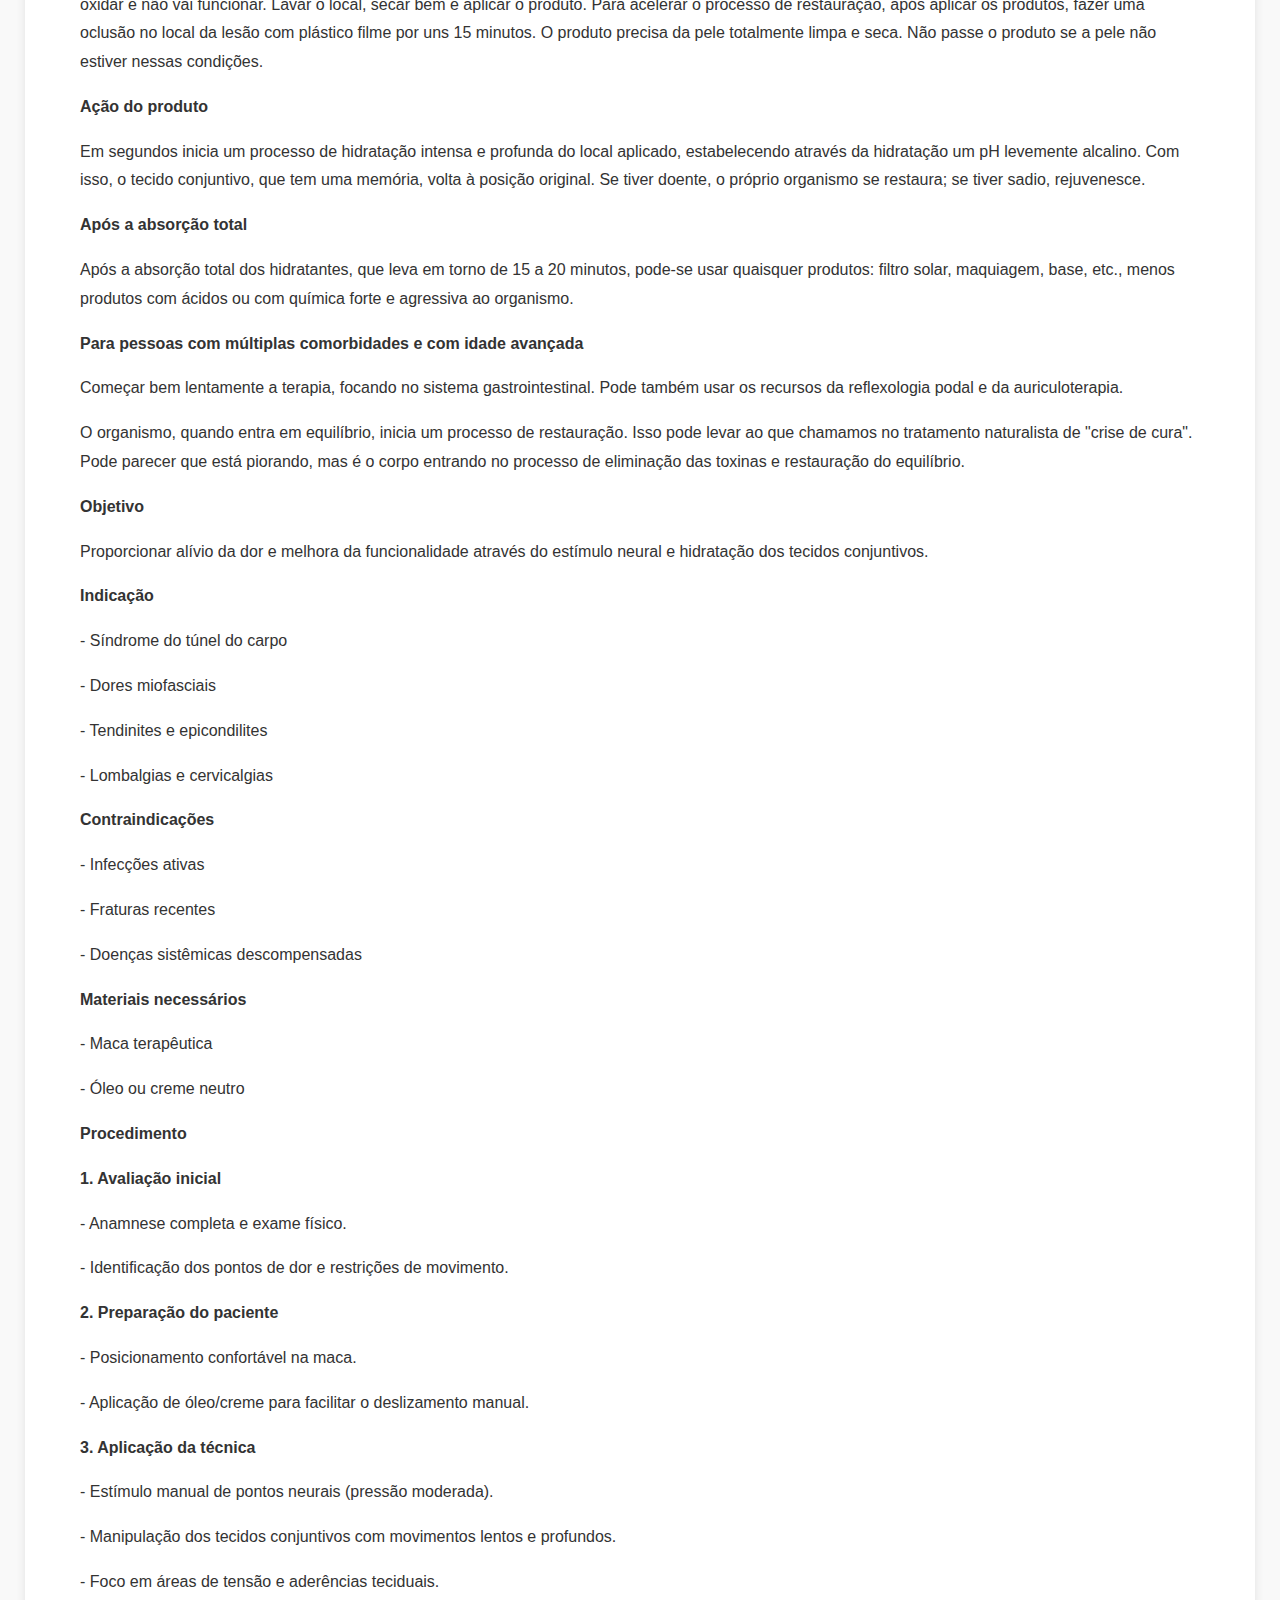
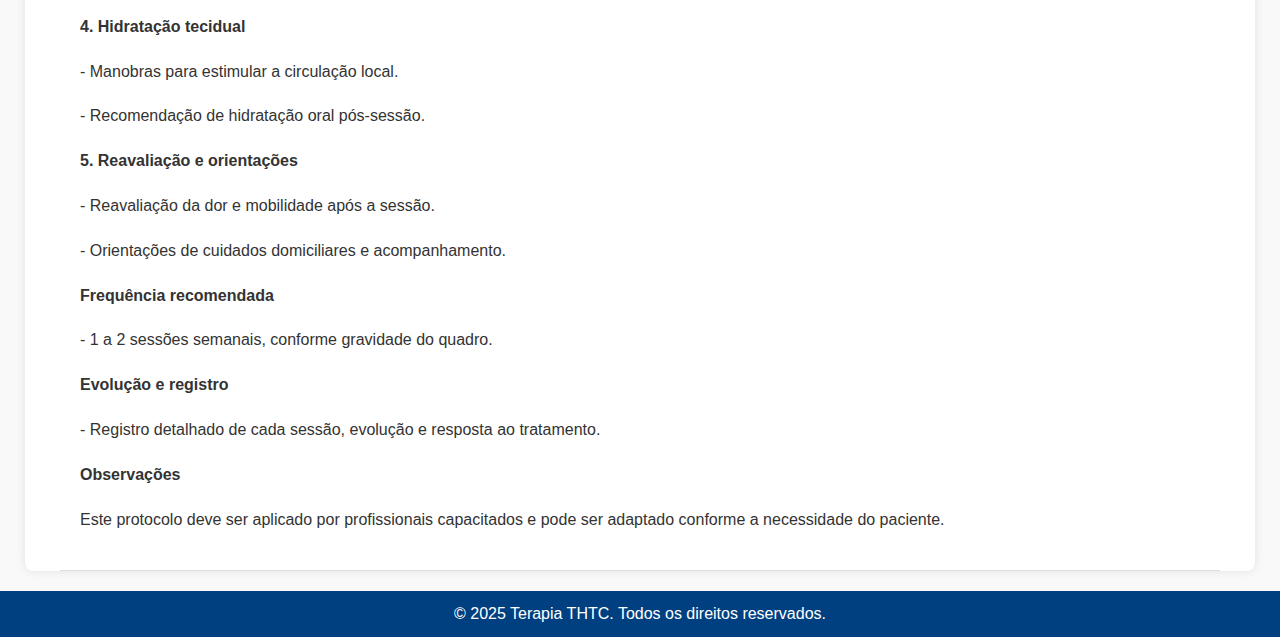
==== commit 6a783f87: "Atualizando rotas e criando pastas" ====
--- a/index.html
+++ b/index.html
@@ -281,7 +281,7 @@
 
     <script>
         function toggleMenu() {
-            var menu = document.querySelector('menu');
+            var menu = document.querySelector('.menu');
             menu.classList.toggle('active'); // Alterna a classe 'active' para mostrar/ocultar o menu
         }
 
--- a/assets/css/styles.css
+++ b/assets/css/styles.css
@@ -178,7 +178,7 @@
 
 /* Menu Hambúrguer */
 .menu {
-    display: flex;
+    display: none;
     flex-direction: column;
     width: 100%;
     background-color: #004080;
@@ -193,7 +193,7 @@
 }
 
 .menu.active {
-    display: flex;
+    display: block;
 }
 
 .menu ul li {
@@ -241,7 +241,7 @@
     }
 
     .menu.active {
-        display: flex;
+        display: block;
         /* Exibe o menu quando ativo */
     }
 
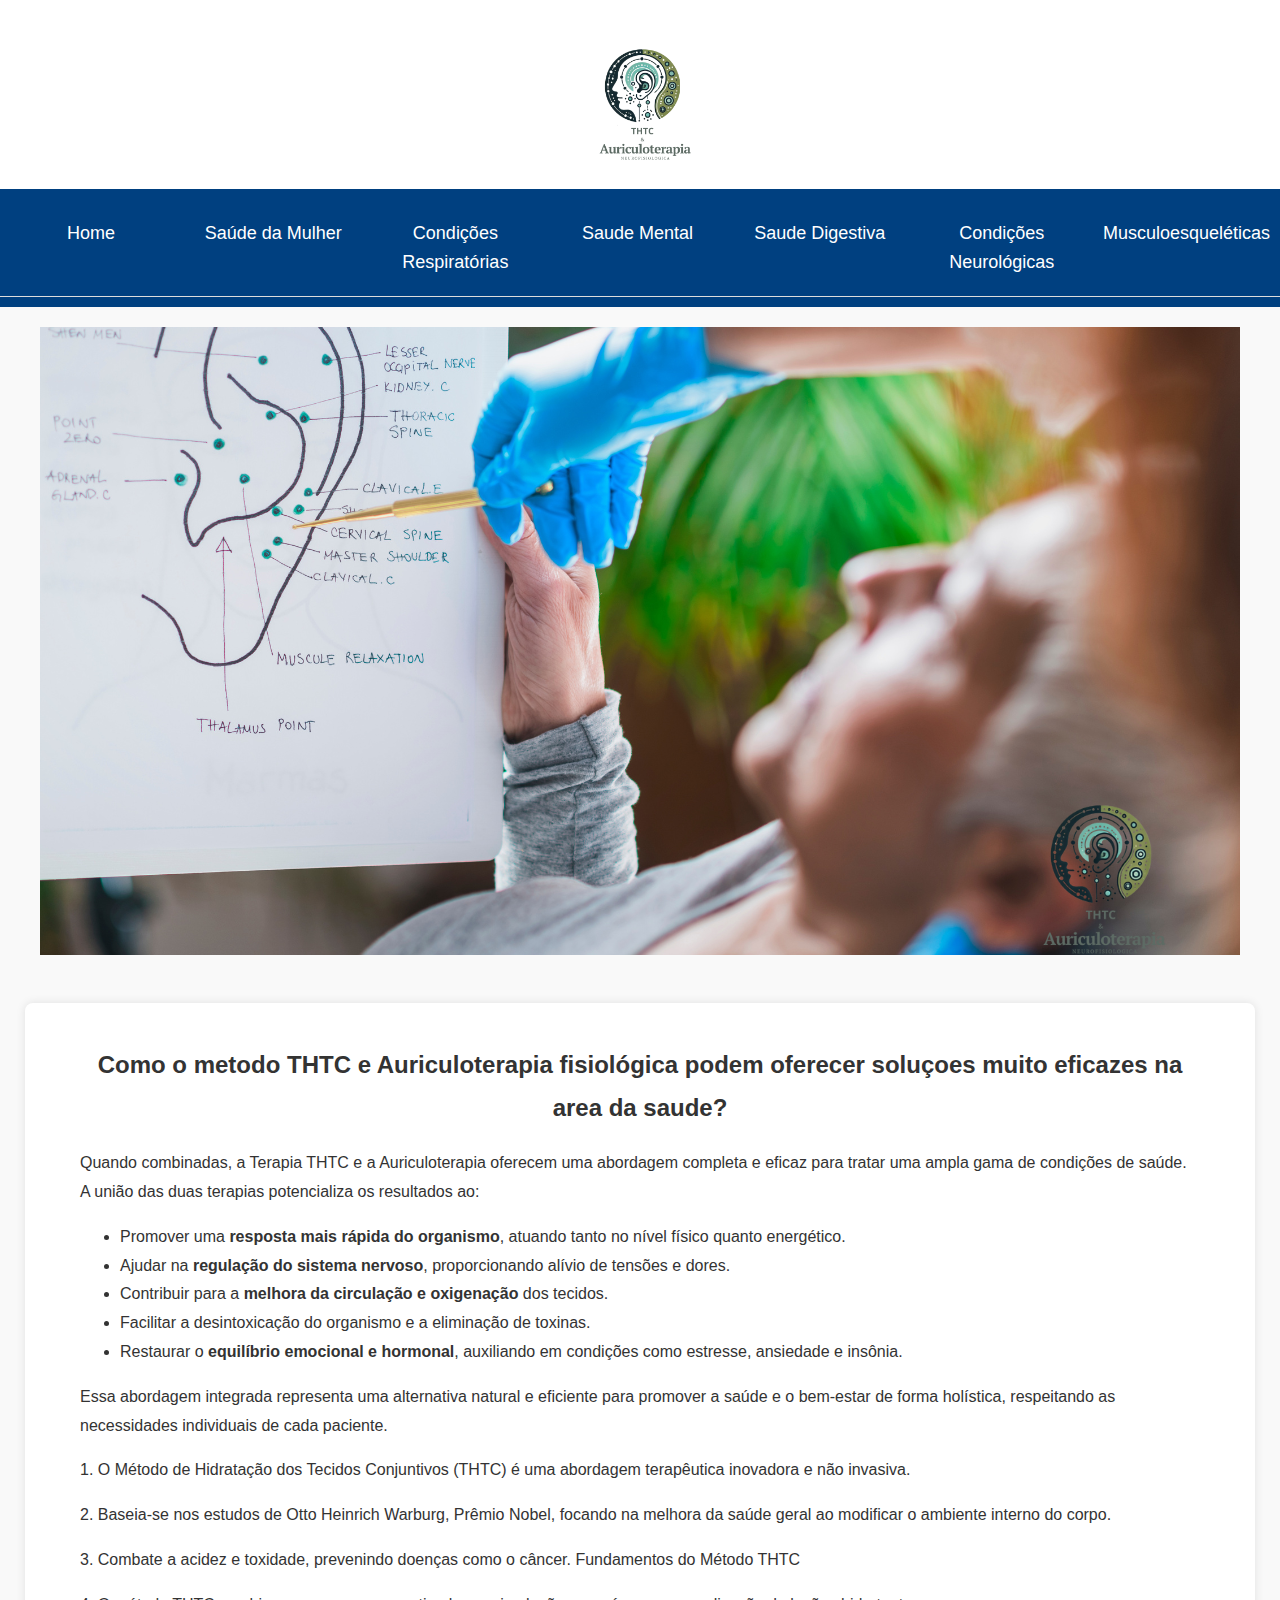
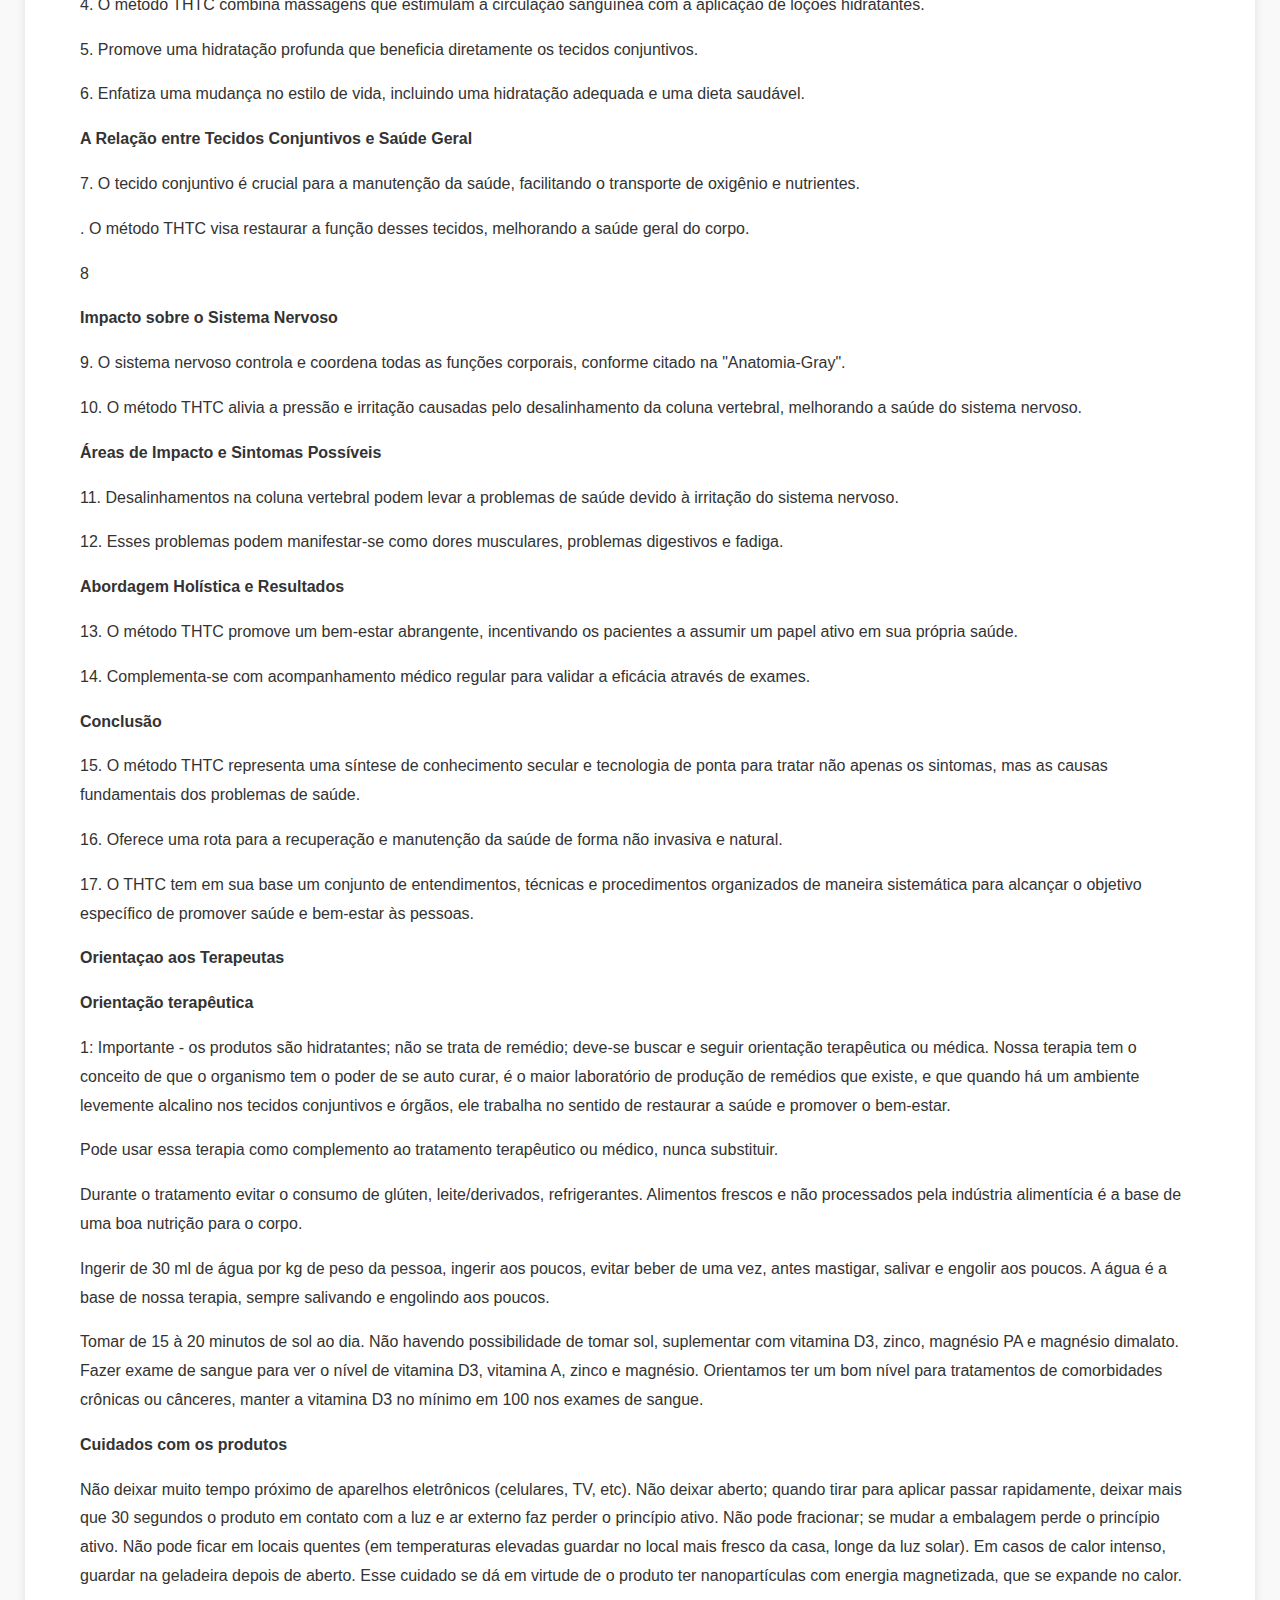
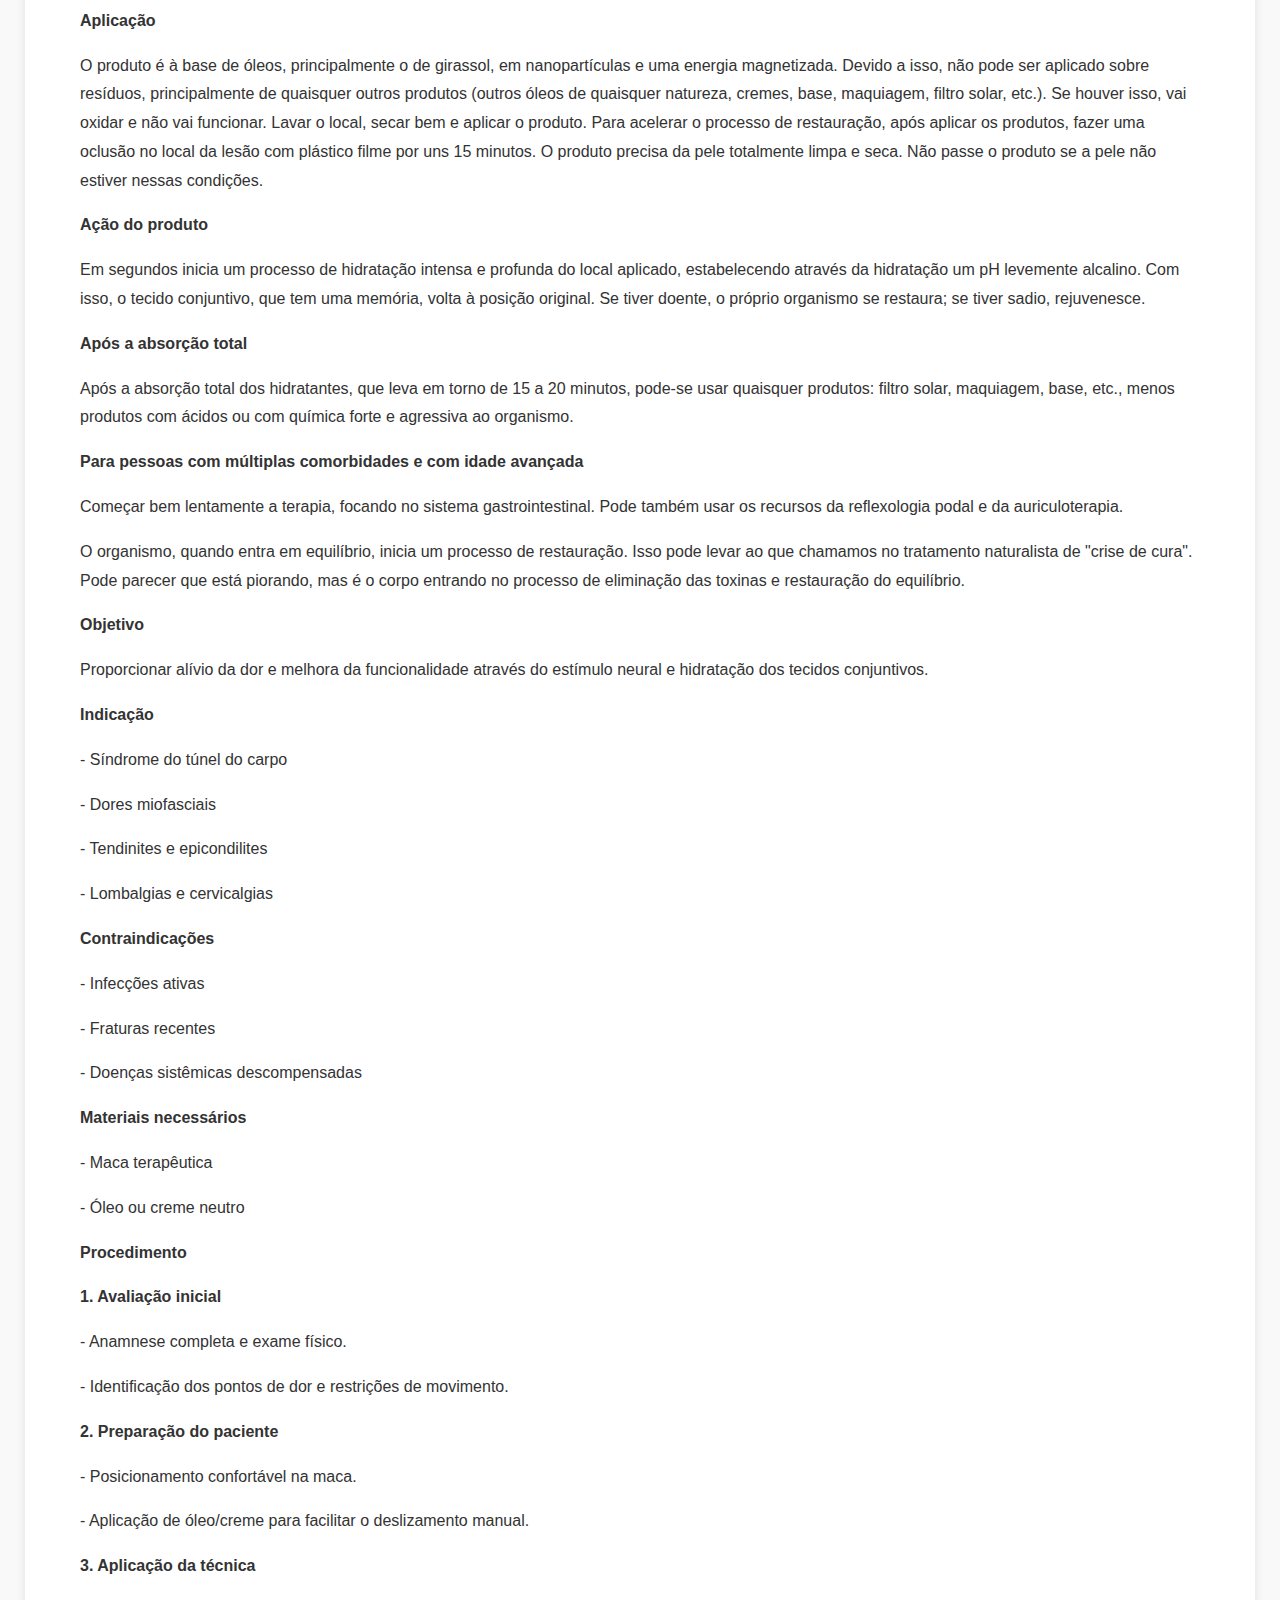
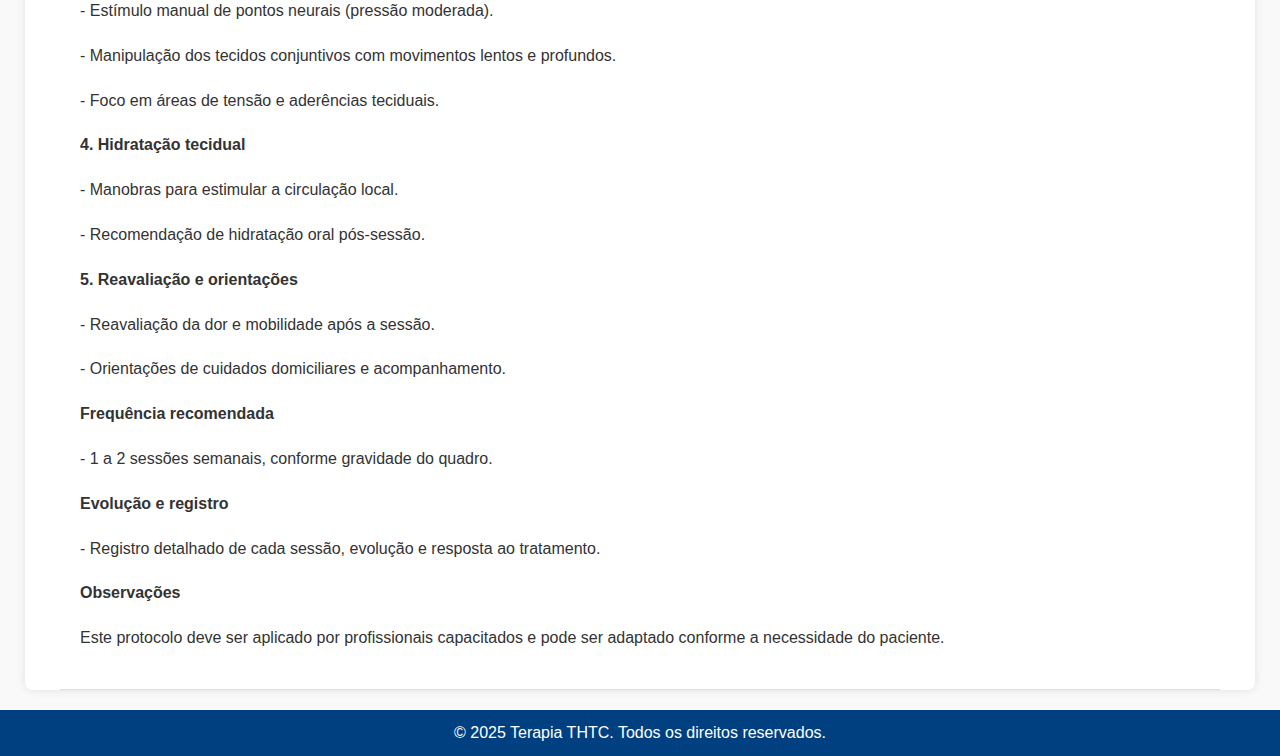
==== commit dffd7fb7: "Atualizando rotas e criando pastas" ====
--- a/index.html
+++ b/index.html
@@ -288,19 +288,21 @@
         // Adiciona evento de clique para os links do menu
         document.querySelectorAll('nav ul li > a').forEach(item => {
             item.addEventListener('click', function (event) {
-                // Previne o comportamento padrão do link
-                event.preventDefault();
-
-                // Fecha outros submenus
-                document.querySelectorAll('nav ul li').forEach(li => {
-                    if (li !== this.parentElement) {
-                        li.classList.remove('active');
-                    }
-                });
-
-                // Alterna a classe 'active' para o submenu atual
+                // Verifica se o link tem um submenu associado
                 const submenu = this.nextElementSibling;
-                if (submenu) {
+
+                if (submenu && submenu.tagName === 'UL') {
+                    // Previne o comportamento padrão apenas para links com submenu
+                    event.preventDefault();
+
+                    // Fecha outros submenus
+                    document.querySelectorAll('nav ul li').forEach(li => {
+                        if (li !== this.parentElement) {
+                            li.classList.remove('active');
+                        }
+                    });
+
+                    // Alterna a classe 'active' para o submenu atual
                     this.parentElement.classList.toggle('active');
                 }
             });
--- a/assets/css/styles.css
+++ b/assets/css/styles.css
@@ -178,22 +178,21 @@
 
 /* Menu Hambúrguer */
 .menu {
-    display: none;
+
     flex-direction: column;
     width: 100%;
     background-color: #004080;
-    position: absolute;
     top: 60px;
     left: 0;
 }
 
 .menu ul {
-    flex-direction: column;
+    flex-direction: row;
     width: 100%;
 }
 
 .menu.active {
-    display: block;
+    display: none;
 }
 
 .menu ul li {
@@ -232,8 +231,7 @@
         flex-direction: column;
         width: 100%;
         background-color: #004080;
-        position: absolute;
-        top: 60px;
+        top: 80px;
         /* Ajuste conforme necessário */
         left: 0;
         z-index: 1000;
@@ -241,7 +239,7 @@
     }
 
     .menu.active {
-        display: block;
+        display: none;
         /* Exibe o menu quando ativo */
     }
 
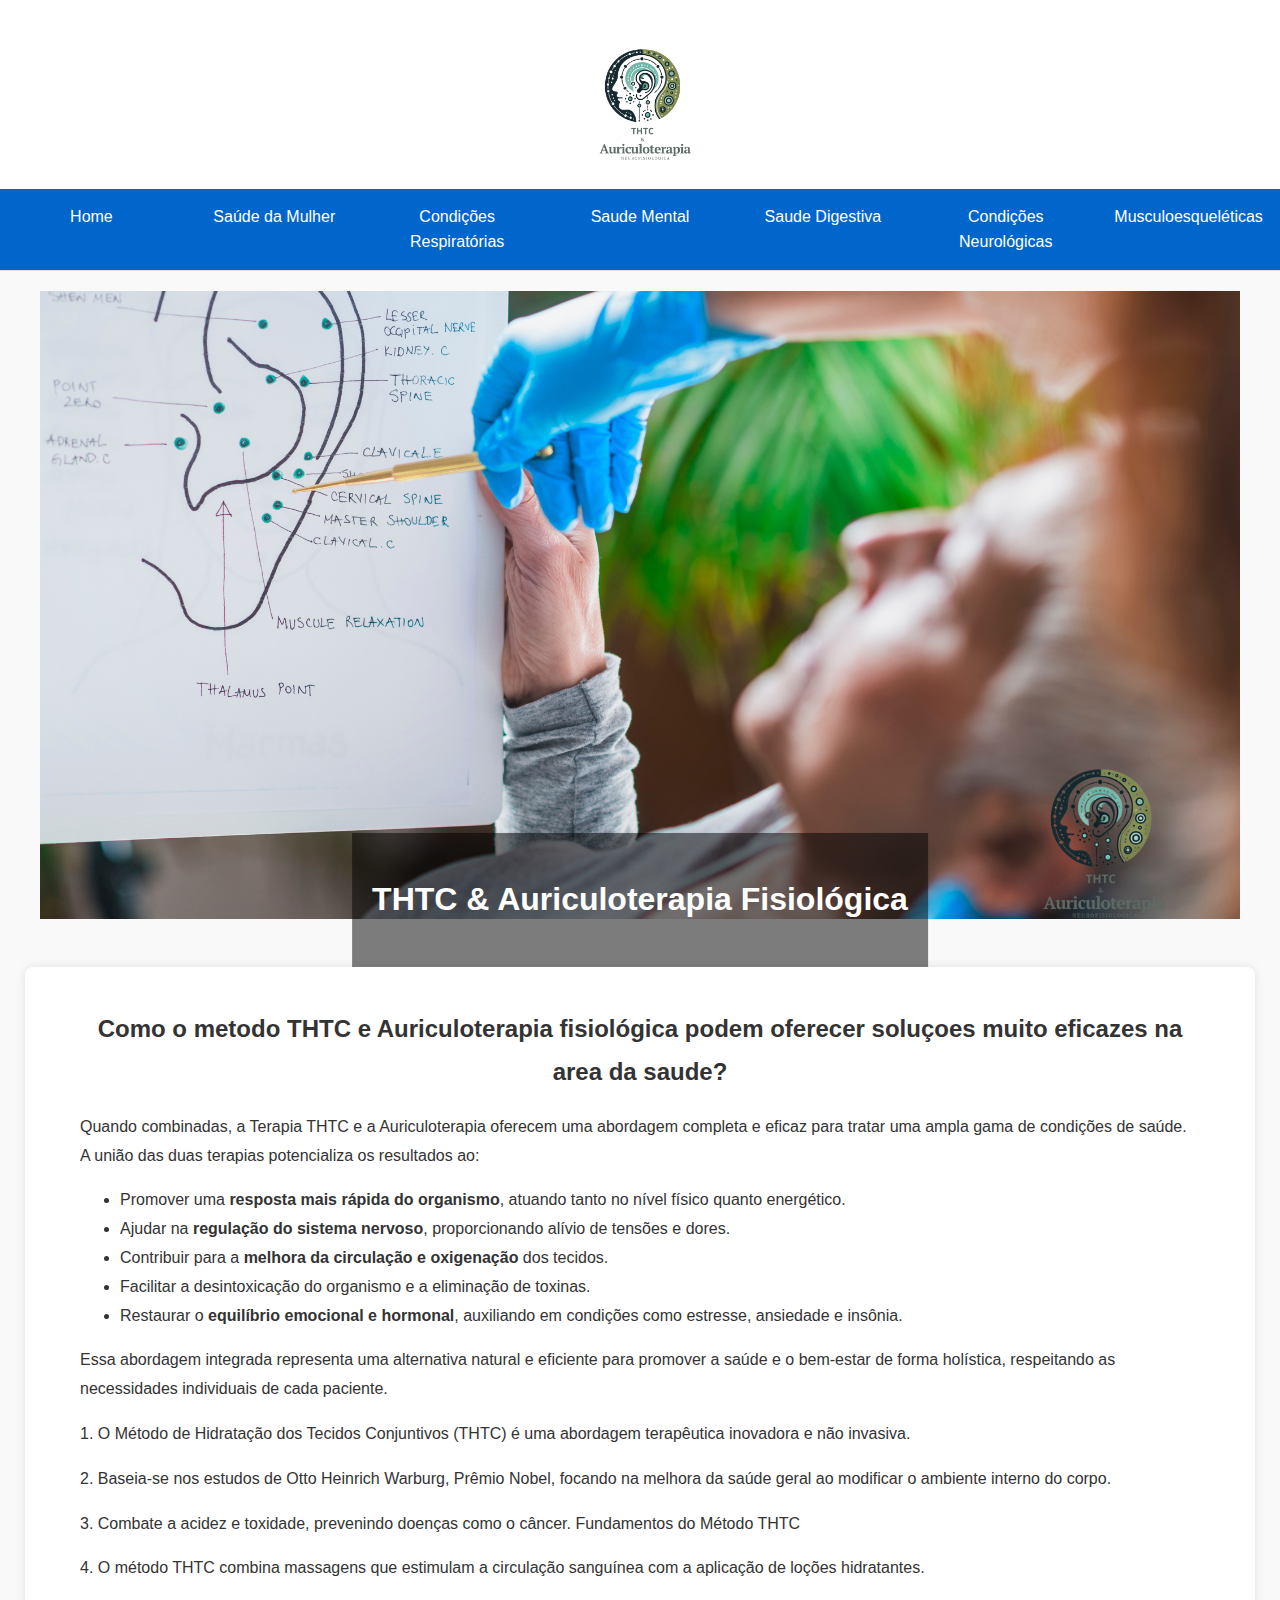
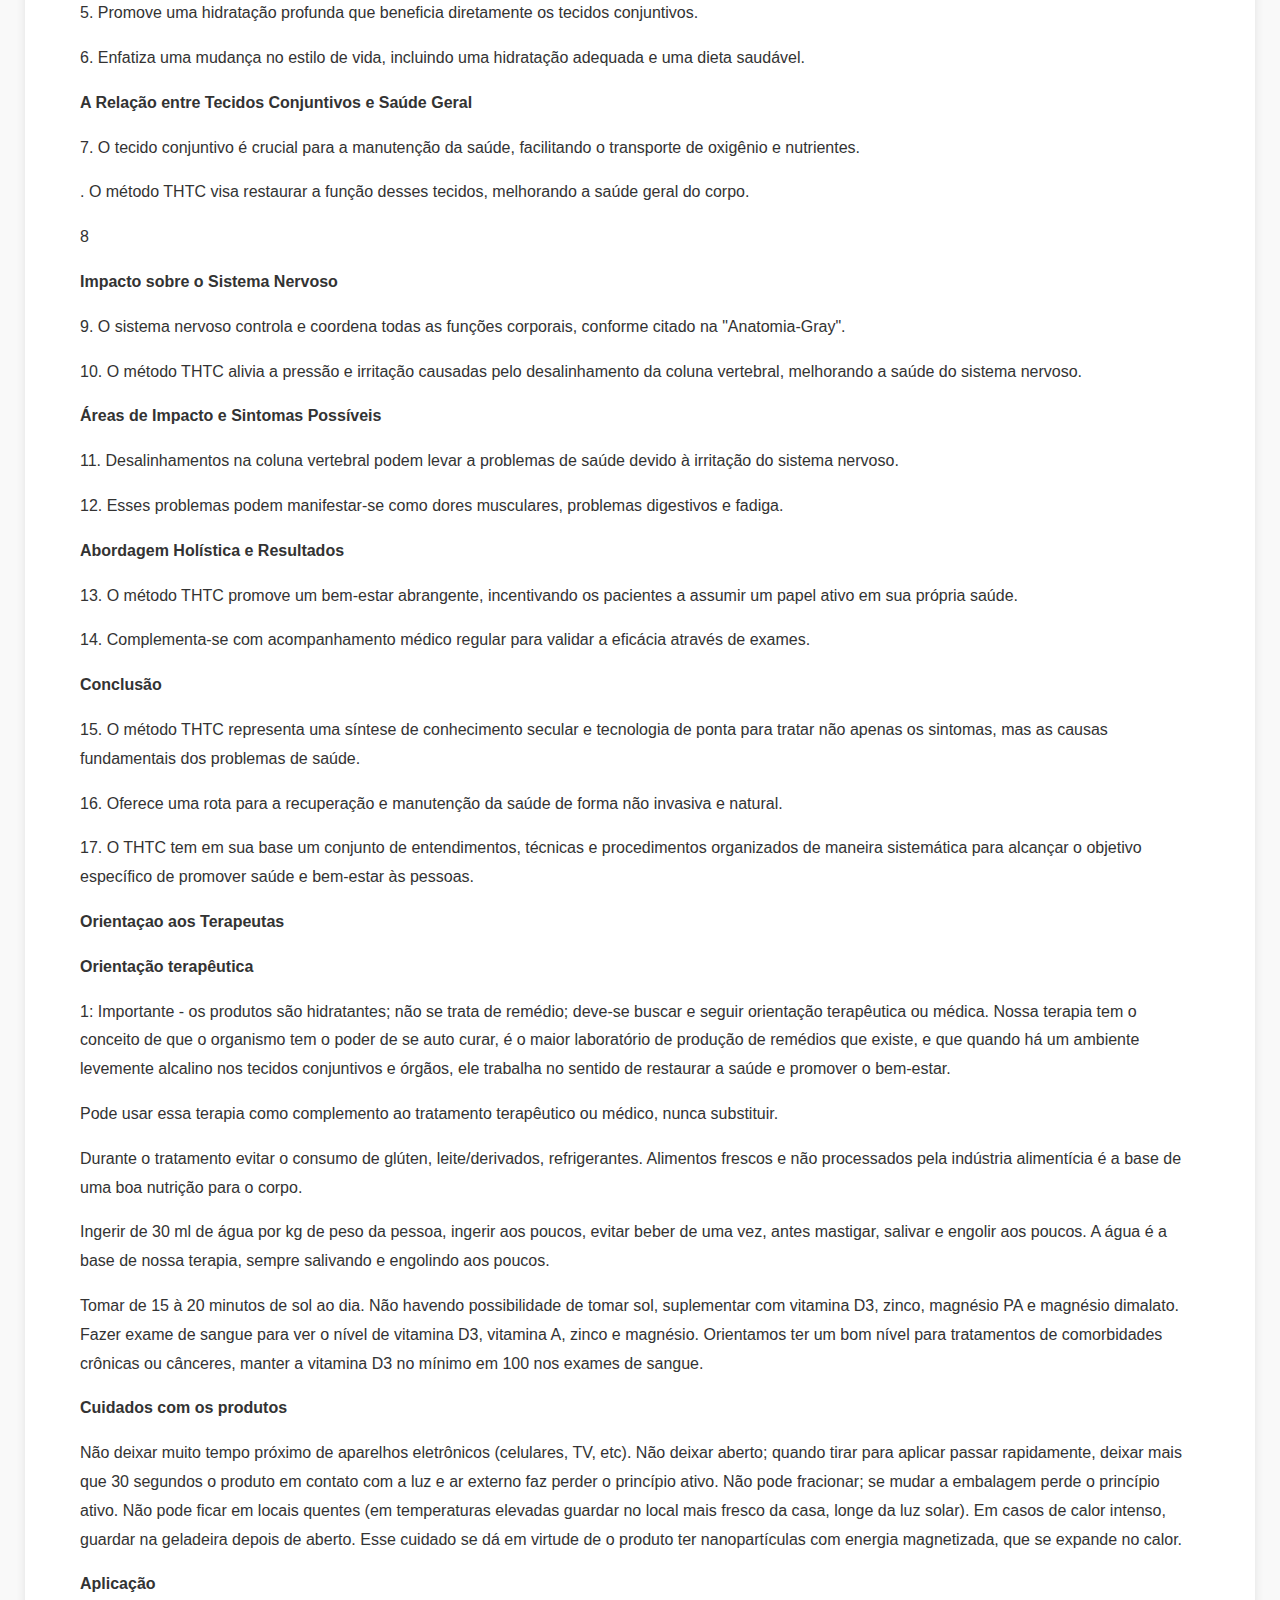
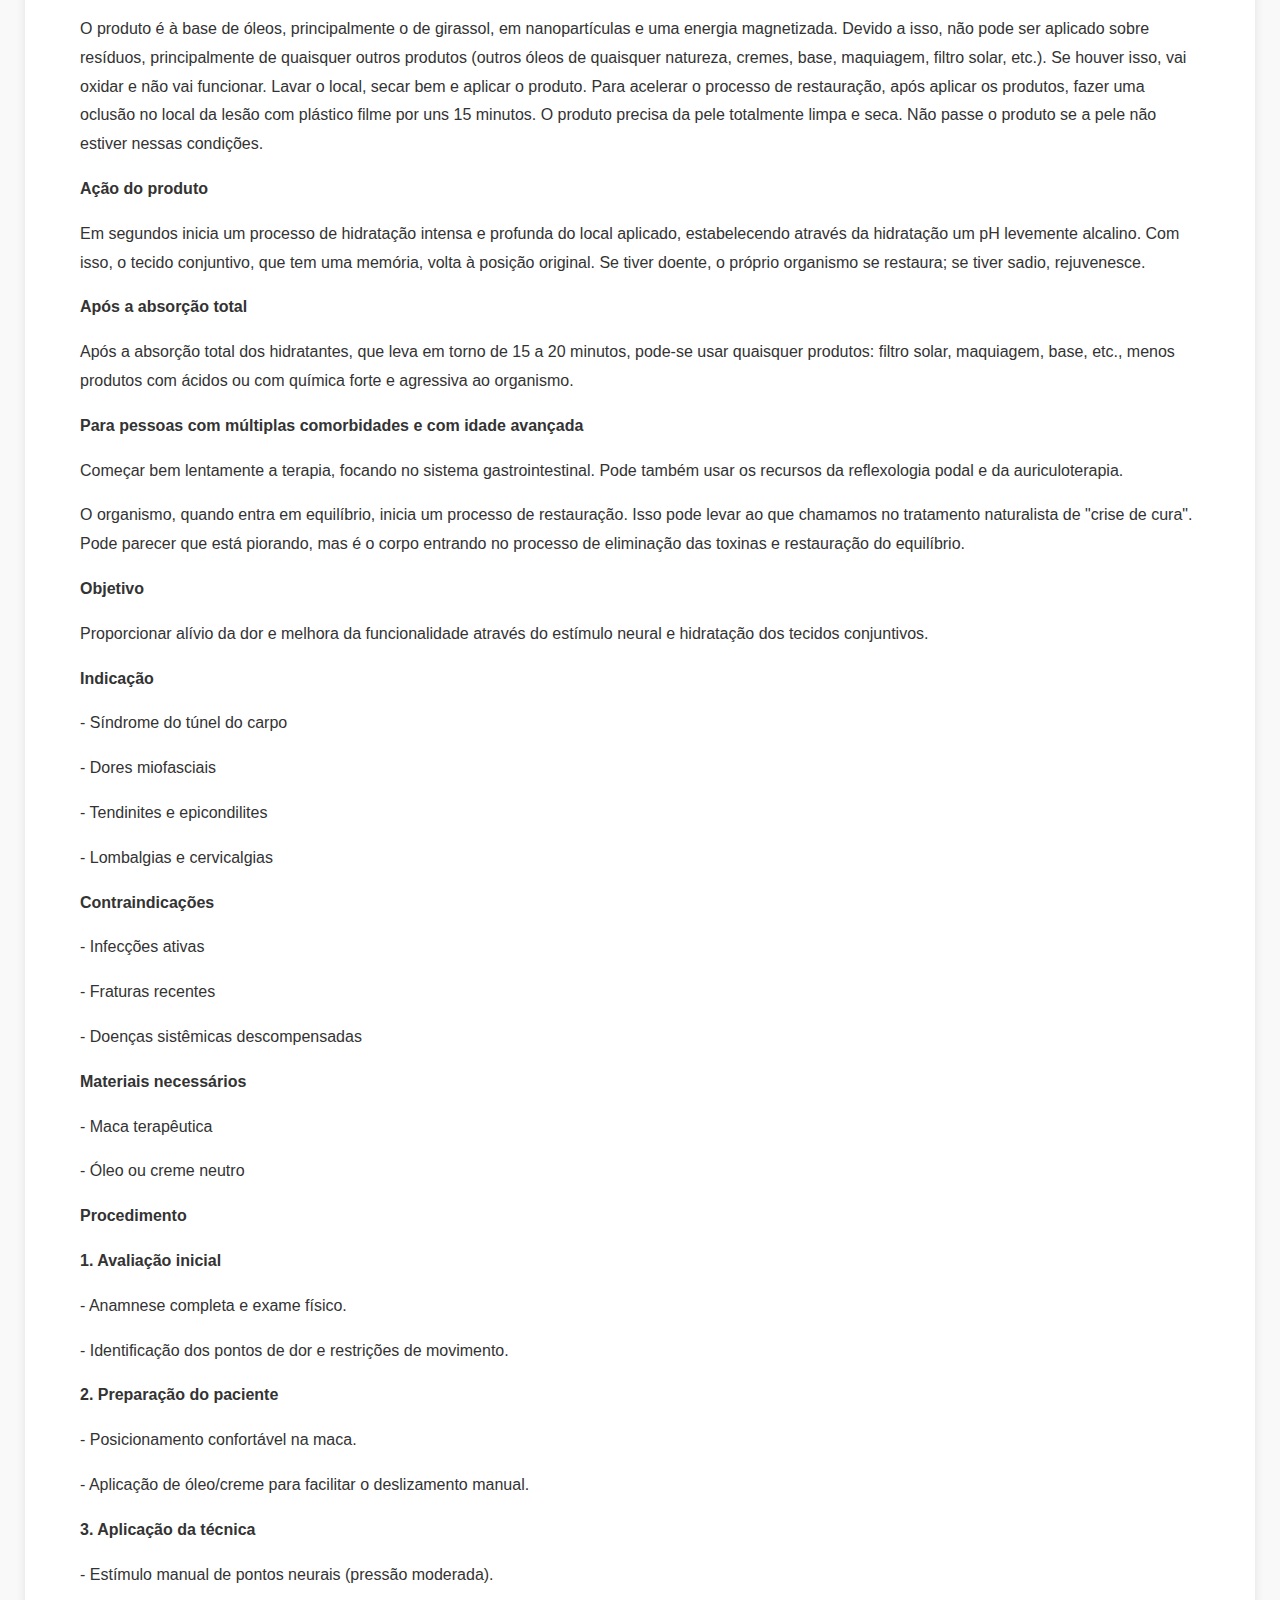
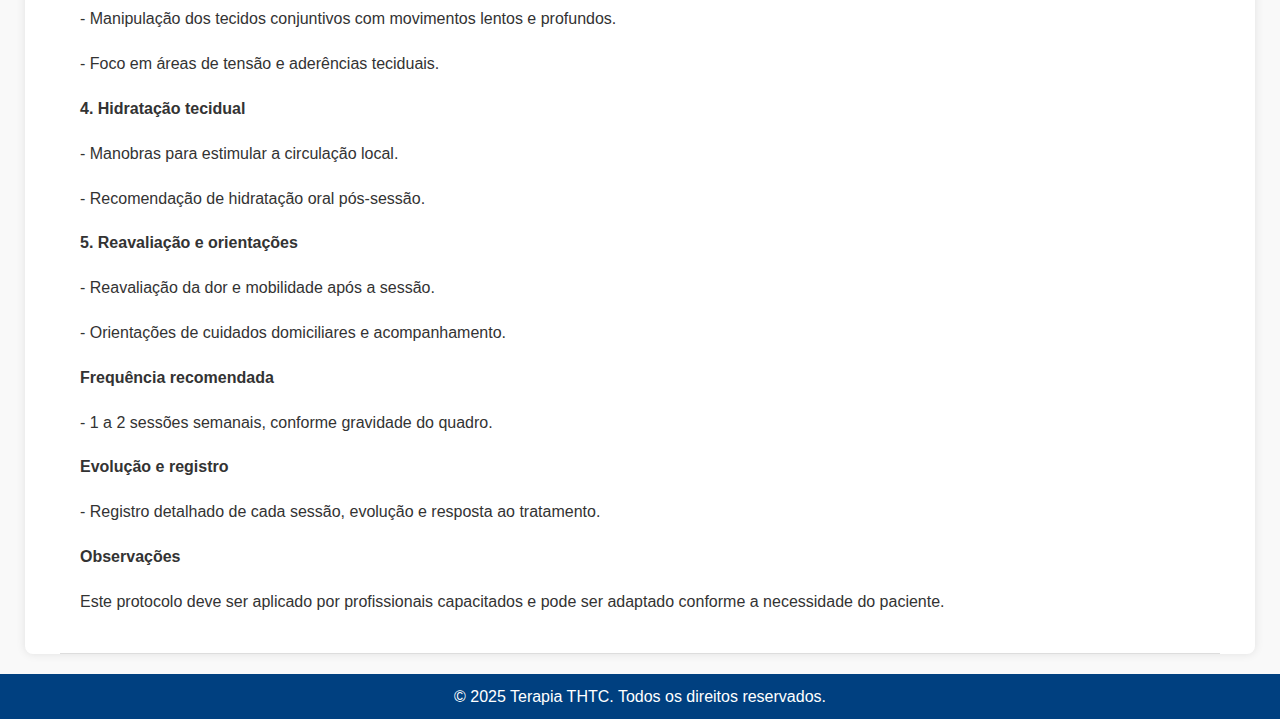
==== commit ce90248b: "Atualizando rotas e criando pastas" ====
--- a/index.html
+++ b/index.html
@@ -81,7 +81,7 @@
     <div class="banner_home">
         <div class="banner_img">
             <img src="assets/imagens/banner-home.png" alt="banner-auriculoterapia">
-            <div class="banner_text">
+            <div class="banner_text" id="banner-intro">
                 <h1>THTC & Auriculoterapia Fisiológica</h1>
             </div>
         </div>
--- a/assets/css/styles.css
+++ b/assets/css/styles.css
@@ -57,7 +57,7 @@
 nav {
     background: #0066cc;
     color: #fff;
-    padding: 10px 0;
+    padding: 0px 0;
 }
 
 nav ul {
@@ -89,7 +89,7 @@
     /* Oculta os submenus por padrão */
     position: absolute;
     /* Para que eles apareçam abaixo do item pai */
-    background: #004080;
+    background: #0066cc;
     /* Cor de fundo do submenu */
     list-style: none;
     padding: 0;
@@ -181,7 +181,7 @@
 
     flex-direction: column;
     width: 100%;
-    background-color: #004080;
+    background-color: #0066cc;
     top: 60px;
     left: 0;
 }
@@ -203,8 +203,8 @@
 }
 
 .menu ul li a {
-    font-size: 18px;
-    padding: 10px;
+    font-size: 16px;
+    padding: 5px;
 }
 
 /* Estilos do menu hambúrguer */
@@ -283,8 +283,8 @@
 
 }
 
-/* Banner Text */
-.banner_text {
-    display: none;
-    /* Certifique-se de que isso esteja correto */
+@media screen and (max-width: 768px) {
+    #banner-intro {
+        display: none;
+    }
 }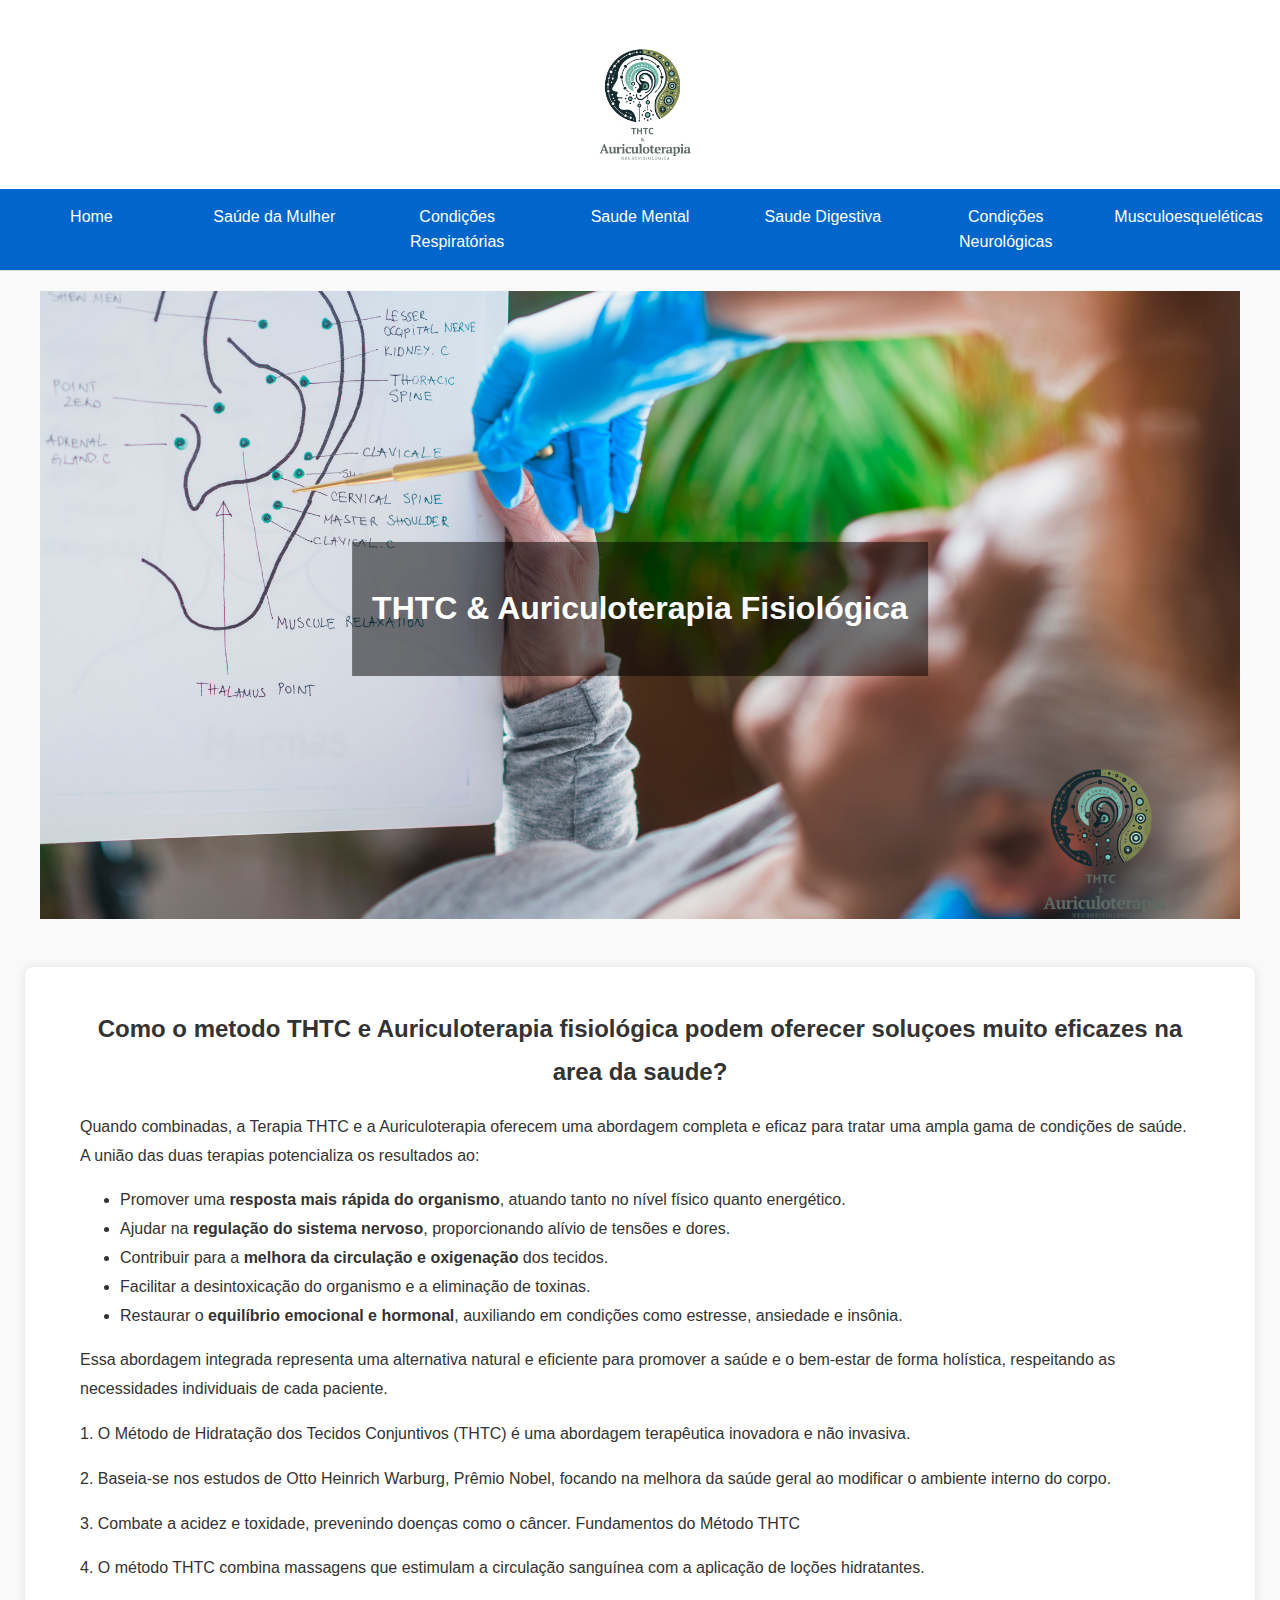
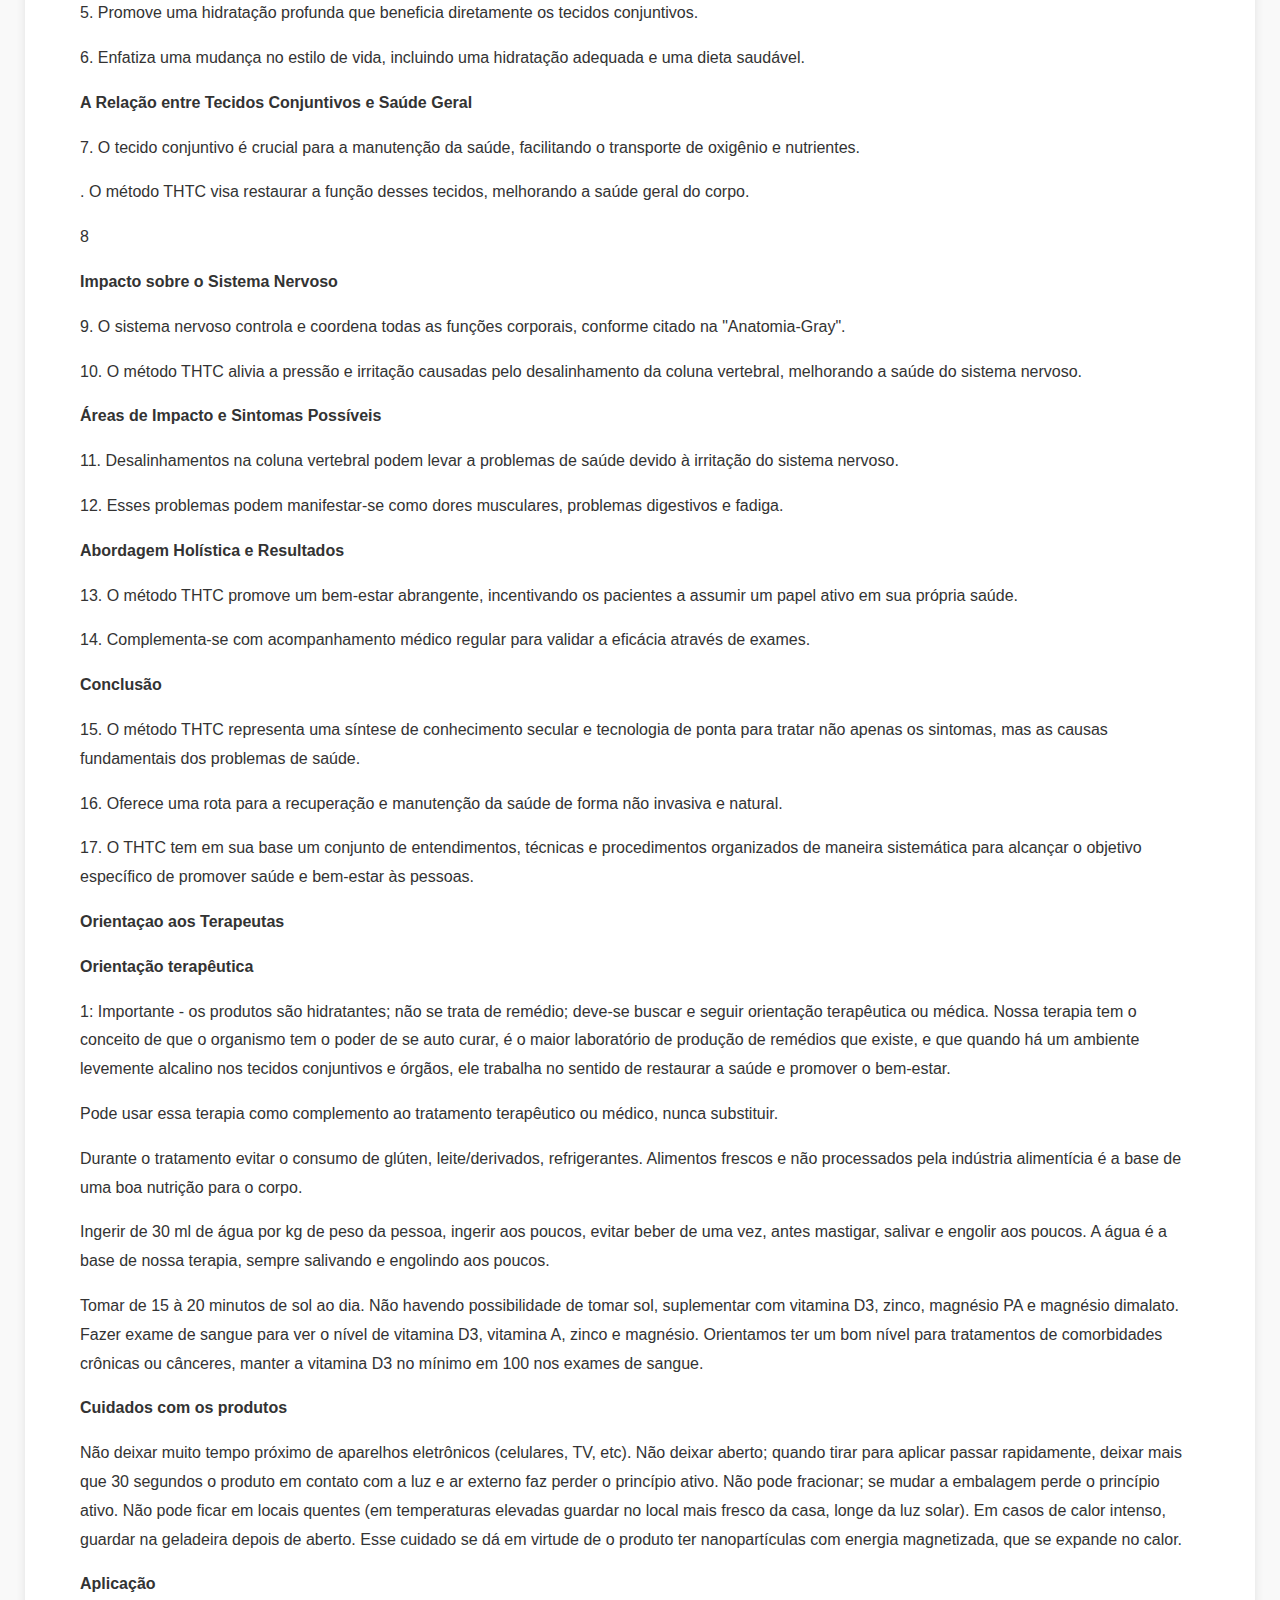
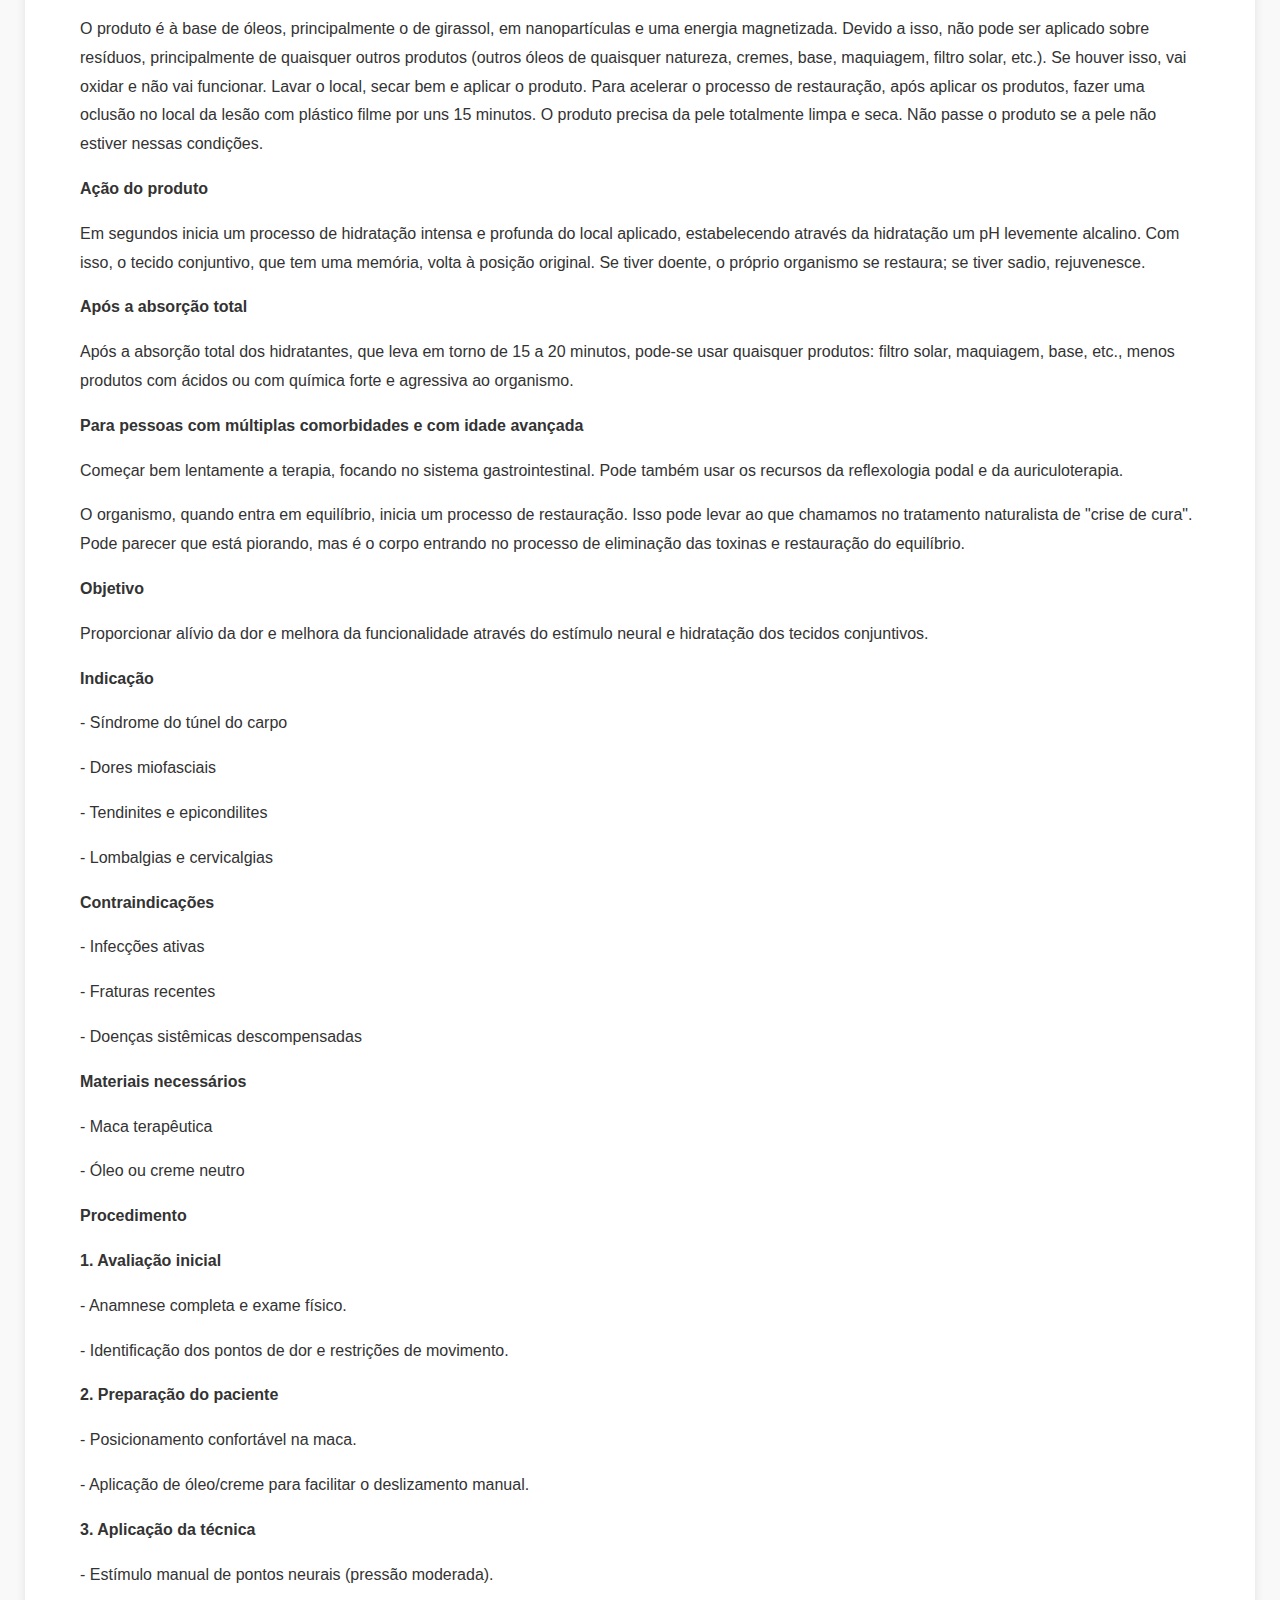
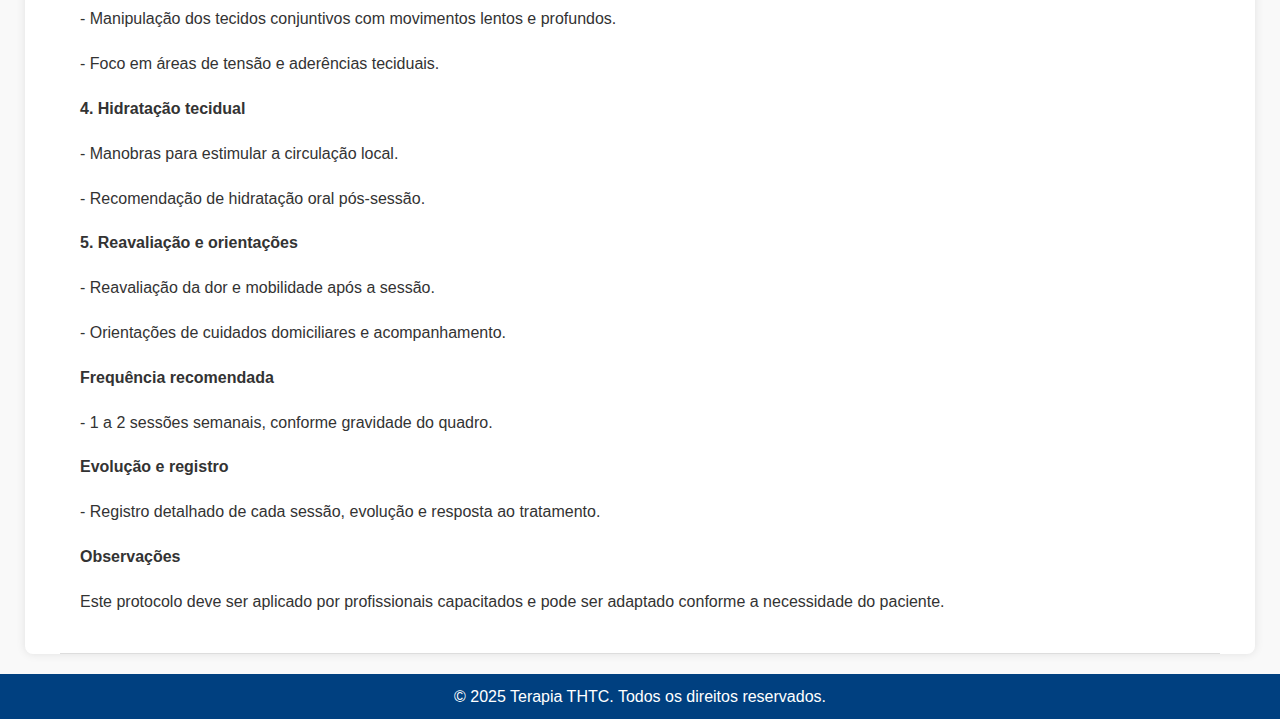
==== commit 52aa9085: "Atualizando rotas e criando pastas" ====
--- a/index.html
+++ b/index.html
@@ -44,7 +44,7 @@
             <li><a href="https://sednembcn.github.io/thtc/saude-mental.html">Saude Mental</a>
                 <ul>
                     <li><a href="https://sednembcn.github.io/saude-mental/tdah.html">TDAH</a></li>
-                    <li><a href="https://sednembcn.github.io/thtc/autista.html">Autismo</a></li>
+                    <li><a href="https://sednembcn.github.io/thtc/autismo.html">Autismo</a></li>
 
                 </ul>
             </li>
--- a/assets/css/styles.css
+++ b/assets/css/styles.css
@@ -32,6 +32,7 @@
 }
 
 .banner_home {
+    position: relative;
     text-align: center;
     padding: 20px 0;
 }
@@ -44,7 +45,7 @@
 /* Texto do Banner */
 .banner_text {
     position: absolute;
-    top: 100%;
+    top: 50%;
     left: 50%;
     transform: translate(-50%, -50%);
     background-color: rgba(0, 0, 0, 0.5);
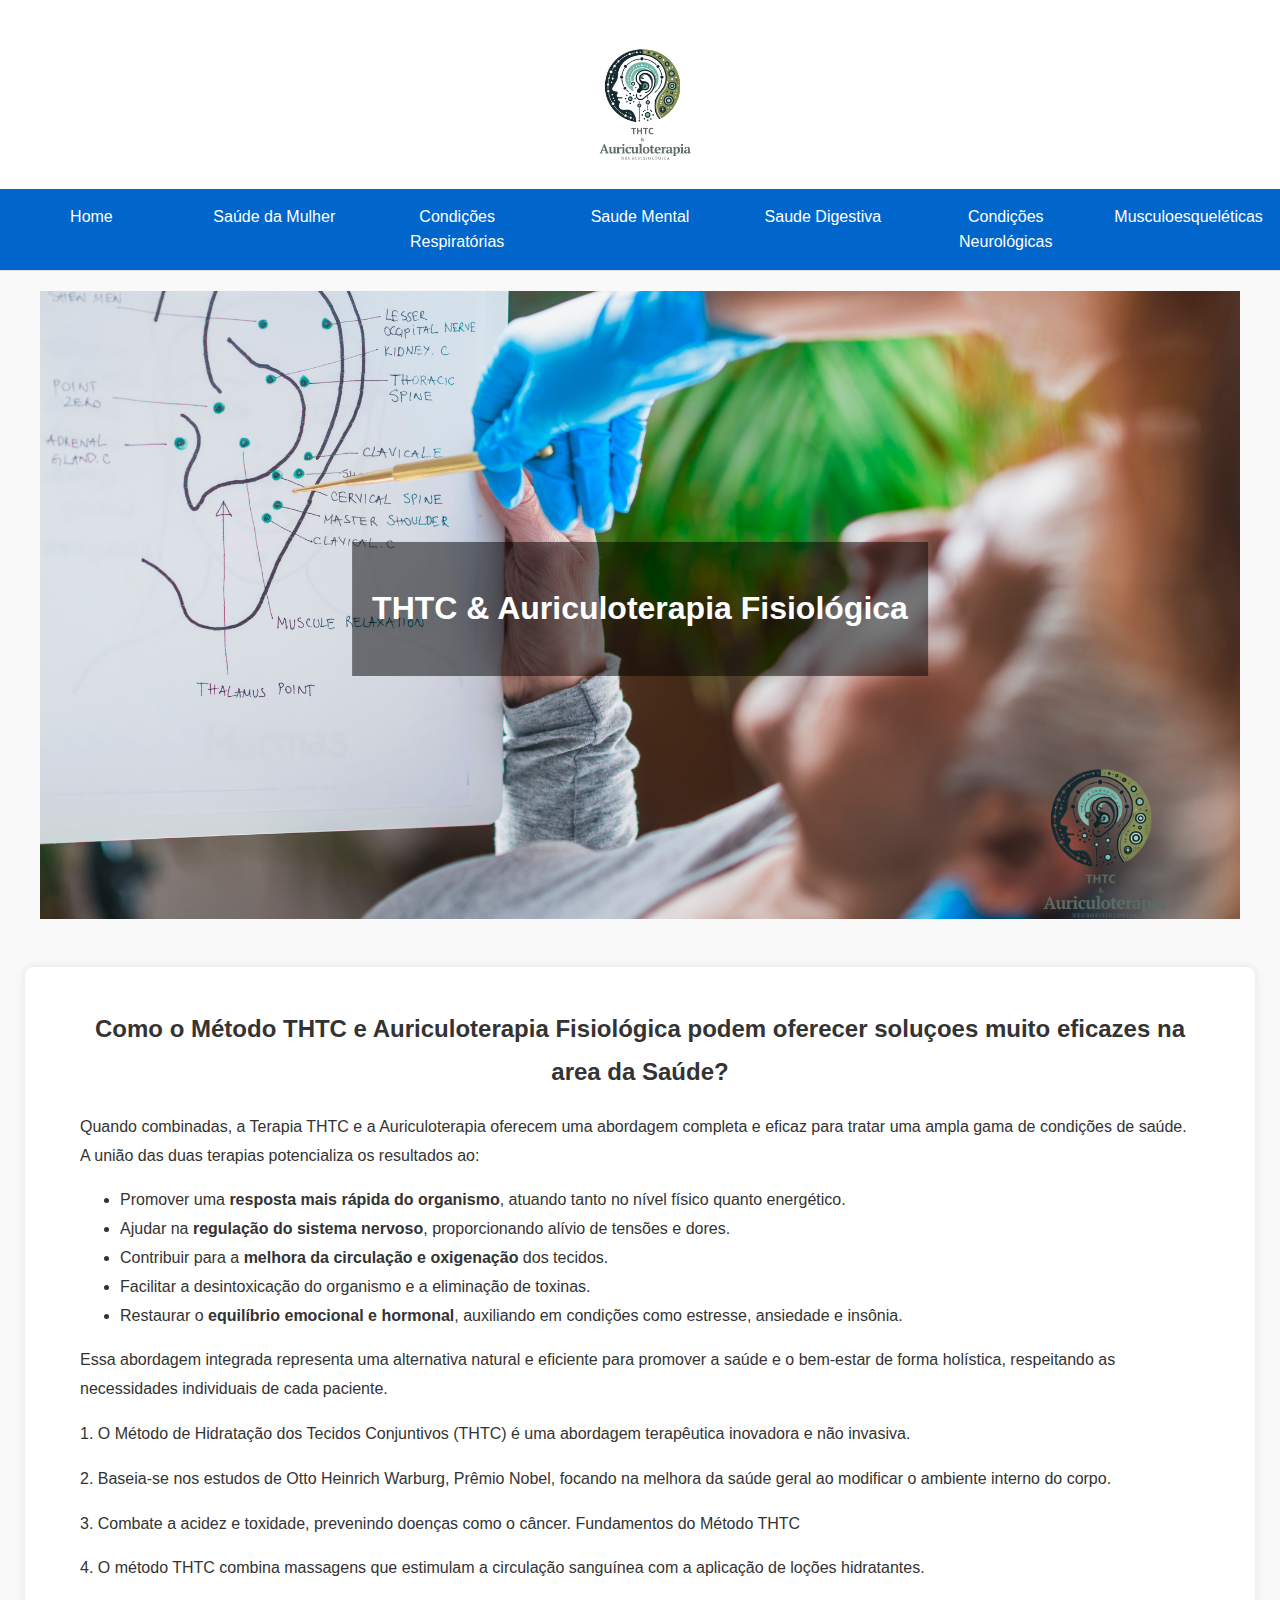
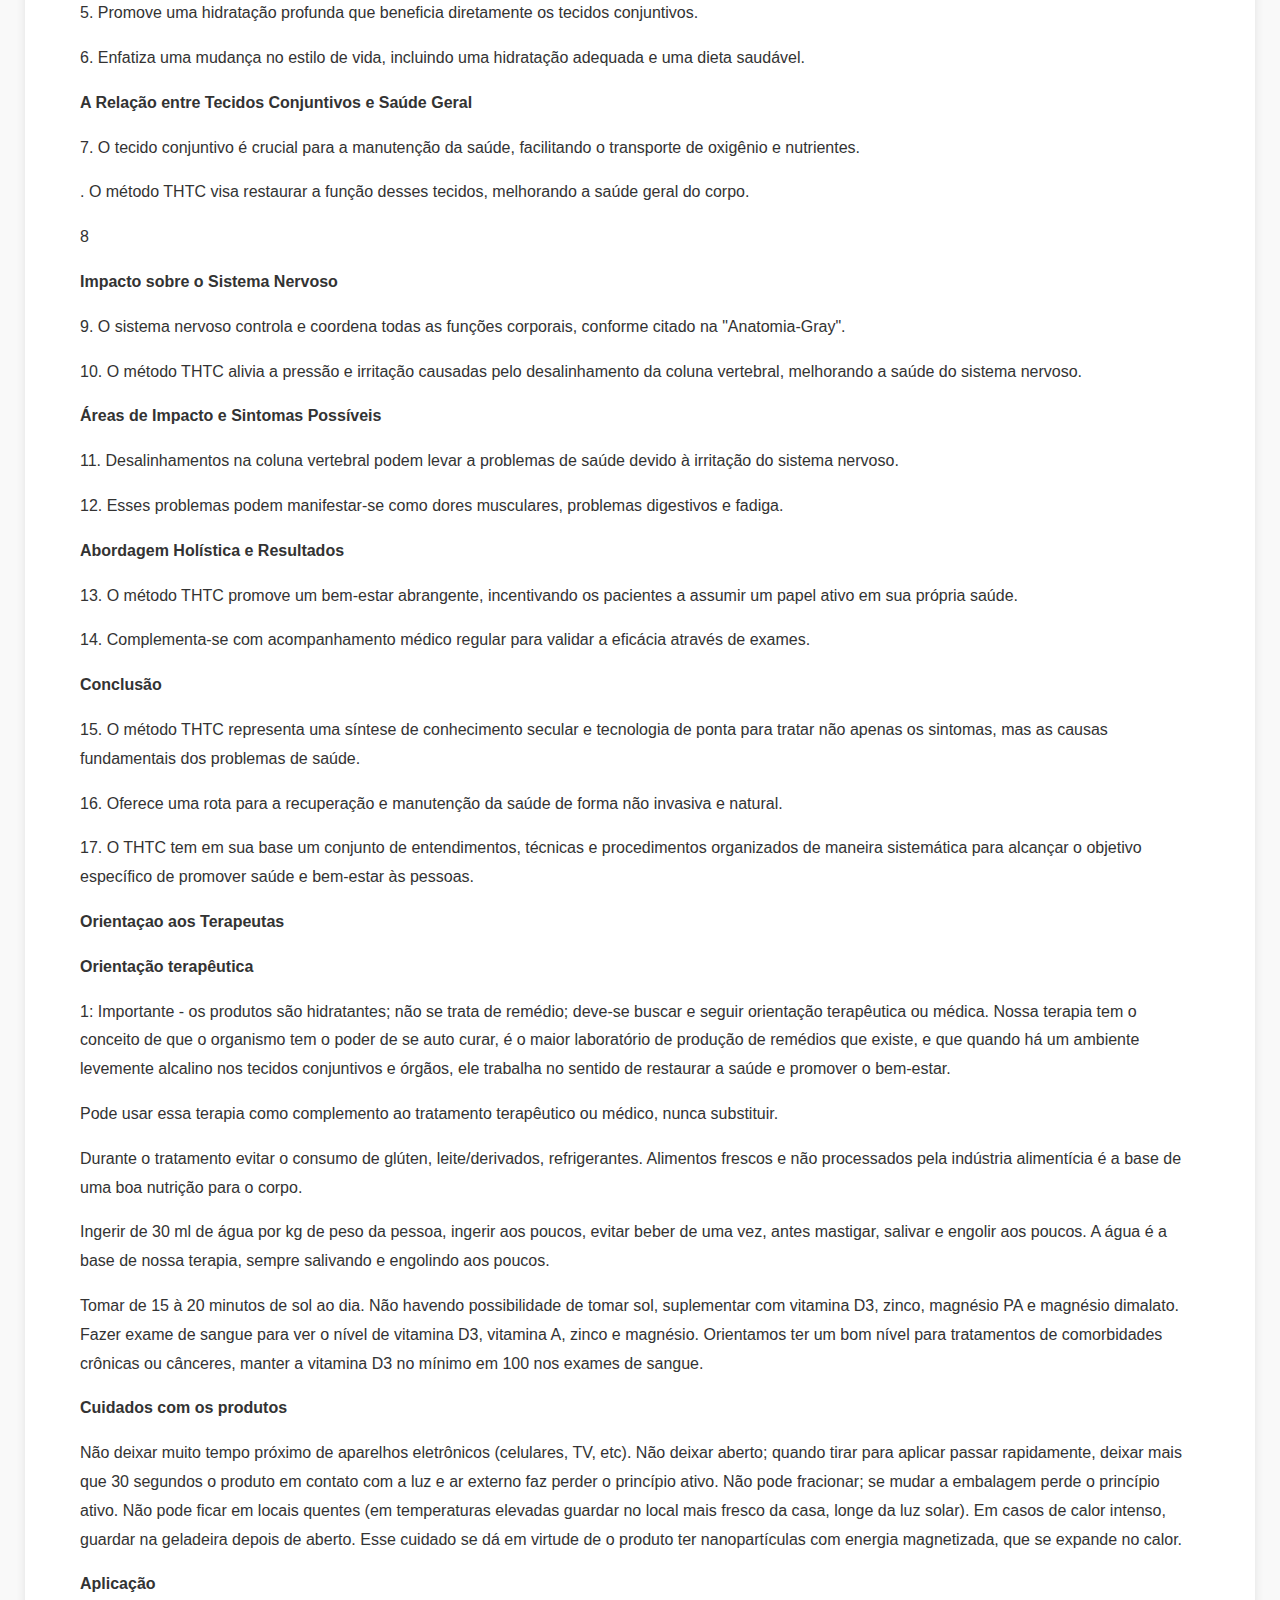
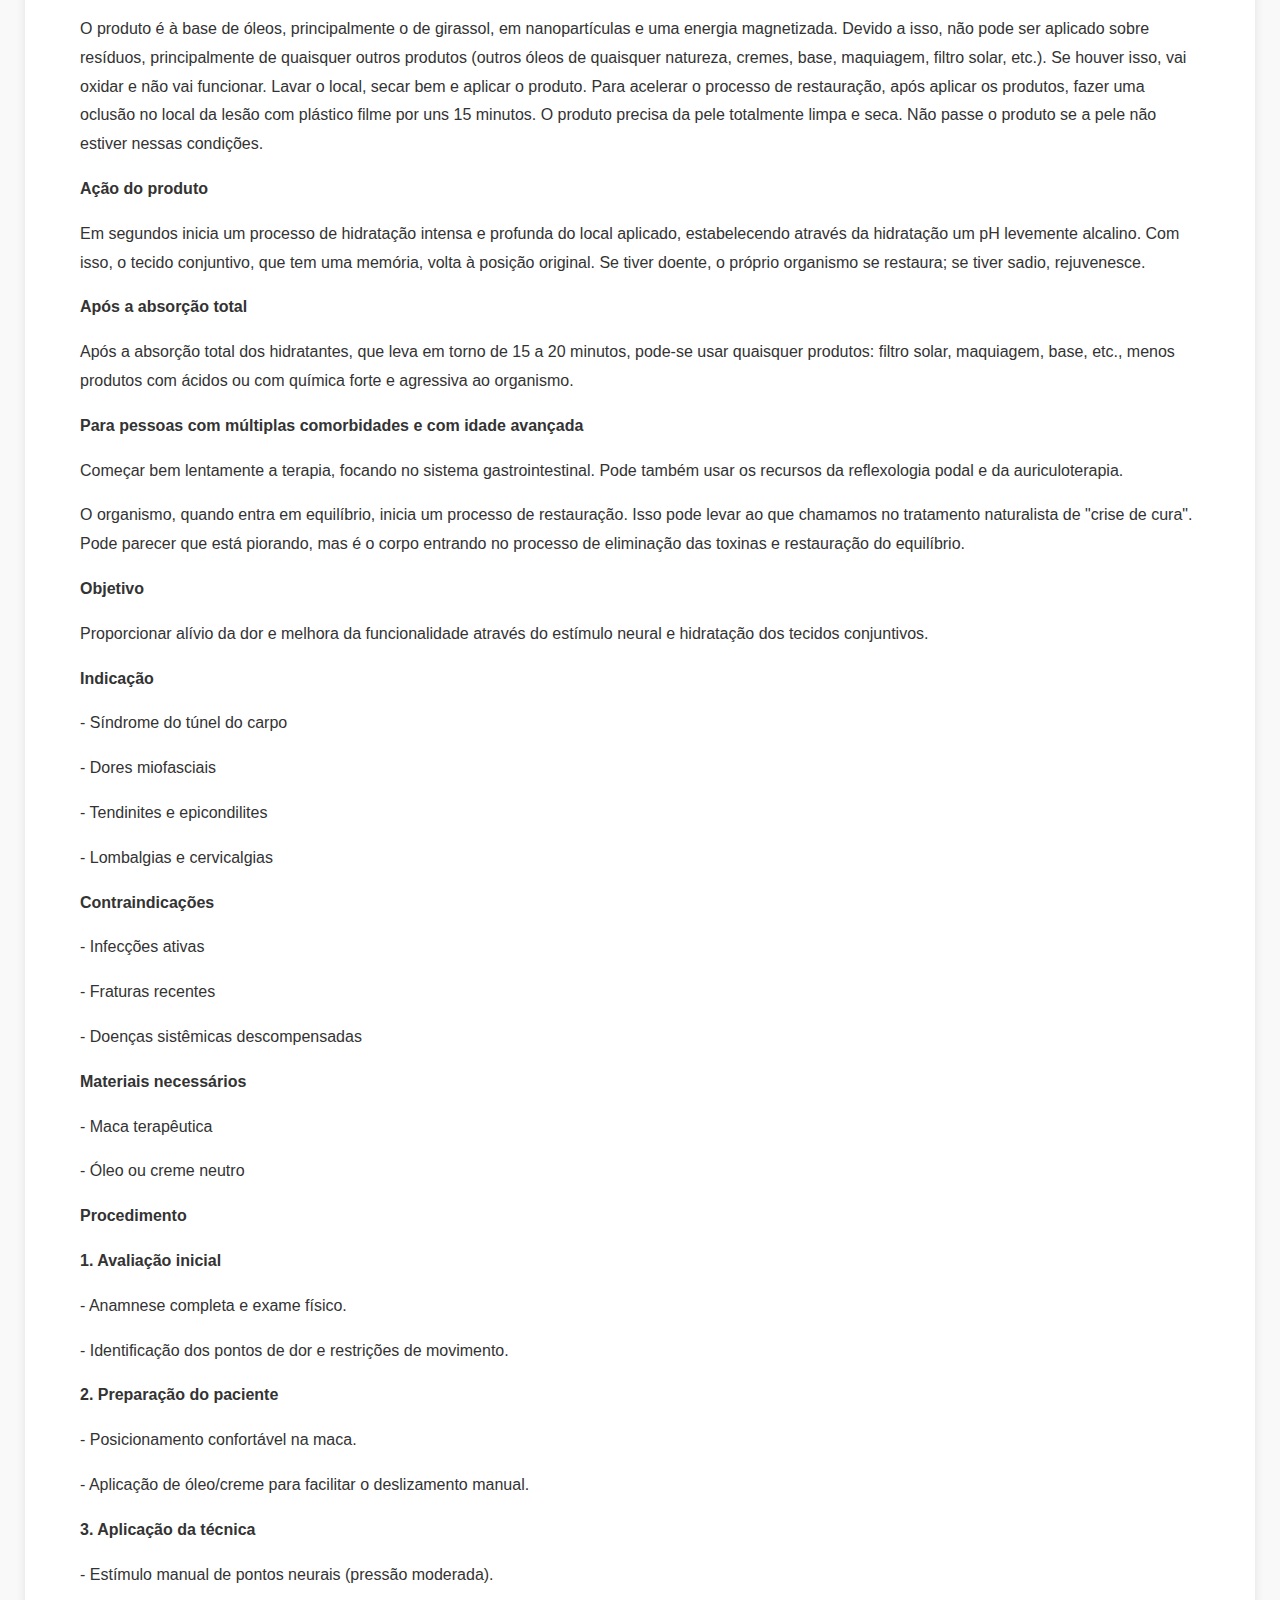
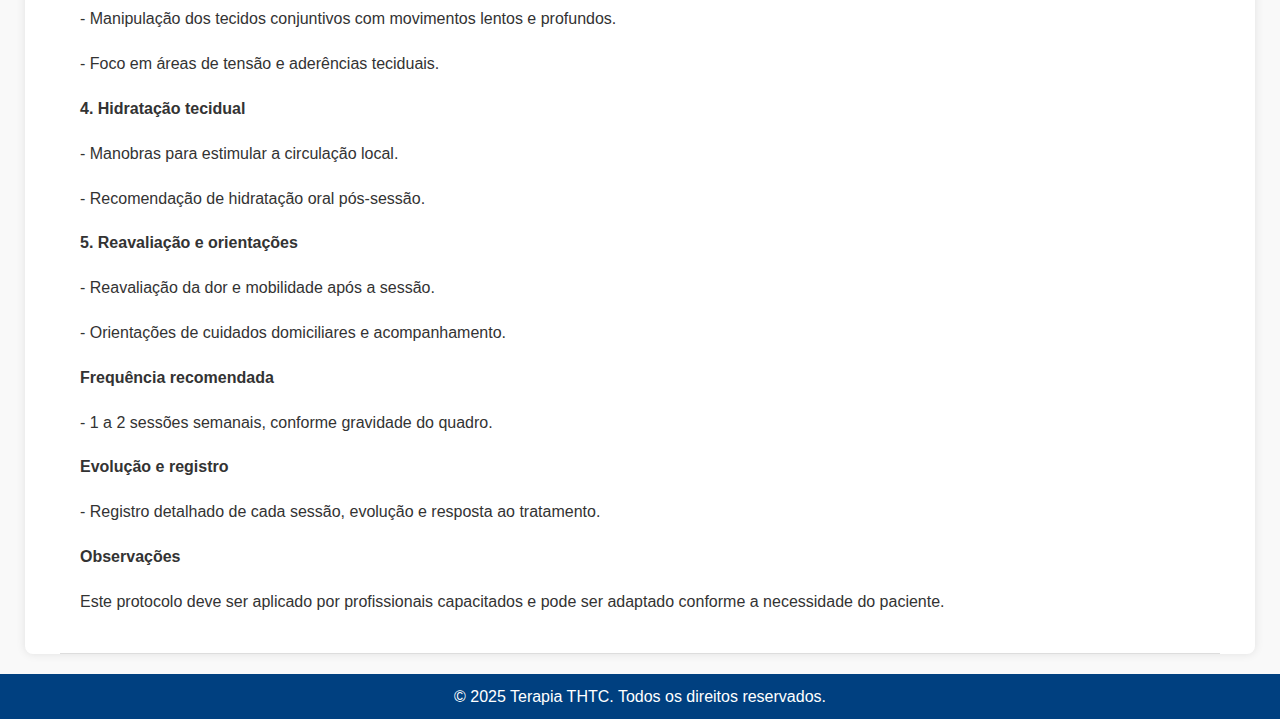
==== commit 1b430d76: "Atualizando rotas e criando pastas" ====
--- a/index.html
+++ b/index.html
@@ -43,8 +43,8 @@
             </li>
             <li><a href="https://sednembcn.github.io/thtc/saude-mental.html">Saude Mental</a>
                 <ul>
-                    <li><a href="https://sednembcn.github.io/saude-mental/tdah.html">TDAH</a></li>
-                    <li><a href="https://sednembcn.github.io/thtc/autismo.html">Autismo</a></li>
+                    <li><a href="https://sednembcn.github.io/thtc/saude-mental/tdah.html">TDAH</a></li>
+                    <li><a href="https://sednembcn.github.io/thtc/saude-mental/autismo.html">Autismo</a></li>
 
                 </ul>
             </li>
@@ -89,8 +89,8 @@
     <main>
 
         <section class="intro">
-            <h2>Como o metodo THTC e Auriculoterapia fisiológica podem oferecer soluçoes muito eficazes na area
-                da saude?</h2>
+            <h2>Como o Método THTC e Auriculoterapia Fisiológica podem oferecer soluçoes muito eficazes na area
+                da Saúde?</h2>
 
             <p>Quando combinadas, a Terapia THTC e a Auriculoterapia oferecem uma abordagem completa e eficaz para
                 tratar uma ampla gama de condições de saúde. A união das duas terapias potencializa os resultados ao:
